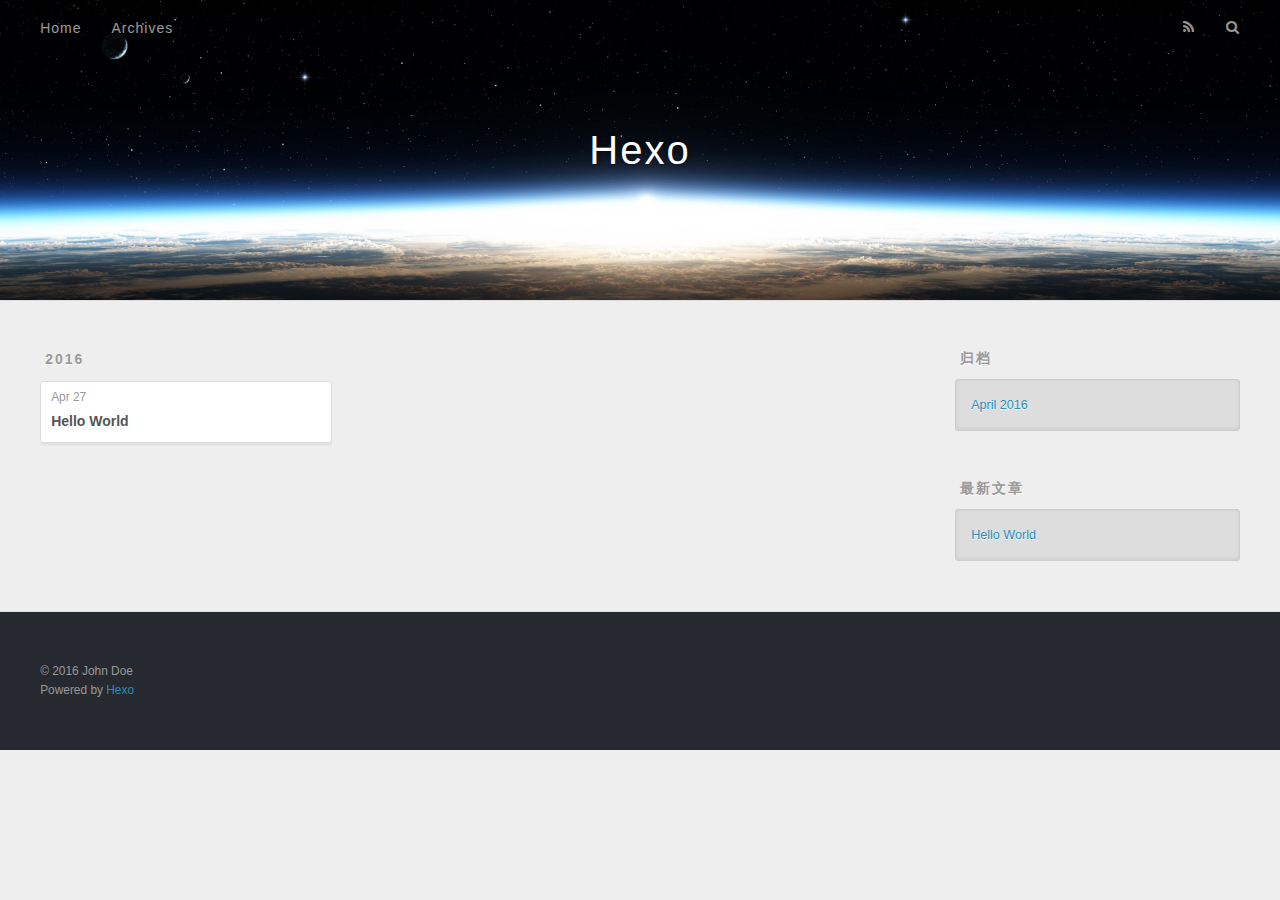
==== archives/index.html @ 99cadc9e "Site updated: 2016-04-28 09:36:12" ====
<!DOCTYPE html>
<html>
<head>
  <meta charset="utf-8">
  
  <title>归档 | Hexo</title>
  <meta name="viewport" content="width=device-width, initial-scale=1, maximum-scale=1">
  <meta name="description">
<meta property="og:type" content="website">
<meta property="og:title" content="Hexo">
<meta property="og:url" content="http://yoursite.com/archives/index.html">
<meta property="og:site_name" content="Hexo">
<meta property="og:description">
<meta name="twitter:card" content="summary">
<meta name="twitter:title" content="Hexo">
<meta name="twitter:description">
  
    <link rel="alternate" href="/atom.xml" title="Hexo" type="application/atom+xml">
  
  
    <link rel="icon" href="/favicon.png">
  
  
    <link href="//fonts.googleapis.com/css?family=Source+Code+Pro" rel="stylesheet" type="text/css">
  
  <link rel="stylesheet" href="/css/style.css">
  

</head>

<body>
  <div id="container">
    <div id="wrap">
      <header id="header">
  <div id="banner"></div>
  <div id="header-outer" class="outer">
    <div id="header-title" class="inner">
      <h1 id="logo-wrap">
        <a href="/" id="logo">Hexo</a>
      </h1>
      
    </div>
    <div id="header-inner" class="inner">
      <nav id="main-nav">
        <a id="main-nav-toggle" class="nav-icon"></a>
        
          <a class="main-nav-link" href="/">Home</a>
        
          <a class="main-nav-link" href="/archives">Archives</a>
        
      </nav>
      <nav id="sub-nav">
        
          <a id="nav-rss-link" class="nav-icon" href="/atom.xml" title="RSS Feed"></a>
        
        <a id="nav-search-btn" class="nav-icon" title="搜索"></a>
      </nav>
      <div id="search-form-wrap">
        <form action="//google.com/search" method="get" accept-charset="UTF-8" class="search-form"><input type="search" name="q" results="0" class="search-form-input" placeholder="Search"><button type="submit" class="search-form-submit">&#xF002;</button><input type="hidden" name="sitesearch" value="http://yoursite.com"></form>
      </div>
    </div>
  </div>
</header>
      <div class="outer">
        <section id="main">
  
  
    
    
      
      
      <section class="archives-wrap">
        <div class="archive-year-wrap">
          <a href="/archives/2016" class="archive-year">2016</a>
        </div>
        <div class="archives">
    
    <article class="archive-article archive-type-post">
  <div class="archive-article-inner">
    <header class="archive-article-header">
      <a href="/2016/04/27/hello-world/" class="archive-article-date">
  <time datetime="2016-04-27T13:47:42.000Z" itemprop="datePublished">Apr 27</time>
</a>
      
  
    <h1 itemprop="name">
      <a class="archive-article-title" href="/2016/04/27/hello-world/">Hello World</a>
    </h1>
  

    </header>
  </div>
</article>
  
  
    </div></section>
  

</section>
        
          <aside id="sidebar">
  
    

  
    

  
    
  
    
  <div class="widget-wrap">
    <h3 class="widget-title">归档</h3>
    <div class="widget">
      <ul class="archive-list"><li class="archive-list-item"><a class="archive-list-link" href="/archives/2016/04/">April 2016</a></li></ul>
    </div>
  </div>


  
    
  <div class="widget-wrap">
    <h3 class="widget-title">最新文章</h3>
    <div class="widget">
      <ul>
        
          <li>
            <a href="/2016/04/27/hello-world/">Hello World</a>
          </li>
        
      </ul>
    </div>
  </div>

  
</aside>
        
      </div>
      <footer id="footer">
  
  <div class="outer">
    <div id="footer-info" class="inner">
      &copy; 2016 John Doe<br>
      Powered by <a href="http://hexo.io/" target="_blank">Hexo</a>
    </div>
  </div>
</footer>
    </div>
    <nav id="mobile-nav">
  
    <a href="/" class="mobile-nav-link">Home</a>
  
    <a href="/archives" class="mobile-nav-link">Archives</a>
  
</nav>
    

<script src="//ajax.googleapis.com/ajax/libs/jquery/2.0.3/jquery.min.js"></script>


  <link rel="stylesheet" href="/fancybox/jquery.fancybox.css">
  <script src="/fancybox/jquery.fancybox.pack.js"></script>


<script src="/js/script.js"></script>

  </div>
</body>
</html>
---- css/style.css ----
body {
  width: 100%;
}
body:before,
body:after {
  content: "";
  display: table;
}
body:after {
  clear: both;
}
html,
body,
div,
span,
applet,
object,
iframe,
h1,
h2,
h3,
h4,
h5,
h6,
p,
blockquote,
pre,
a,
abbr,
acronym,
address,
big,
cite,
code,
del,
dfn,
em,
img,
ins,
kbd,
q,
s,
samp,
small,
strike,
strong,
sub,
sup,
tt,
var,
dl,
dt,
dd,
ol,
ul,
li,
fieldset,
form,
label,
legend,
table,
caption,
tbody,
tfoot,
thead,
tr,
th,
td {
  margin: 0;
  padding: 0;
  border: 0;
  outline: 0;
  font-weight: inherit;
  font-style: inherit;
  font-family: inherit;
  font-size: 100%;
  vertical-align: baseline;
}
body {
  line-height: 1;
  color: #000;
  background: #fff;
}
ol,
ul {
  list-style: none;
}
table {
  border-collapse: separate;
  border-spacing: 0;
  vertical-align: middle;
}
caption,
th,
td {
  text-align: left;
  font-weight: normal;
  vertical-align: middle;
}
a img {
  border: none;
}
input,
button {
  margin: 0;
  padding: 0;
}
input::-moz-focus-inner,
button::-moz-focus-inner {
  border: 0;
  padding: 0;
}
@font-face {
  font-family: FontAwesome;
  font-style: normal;
  font-weight: normal;
  src: url("fonts/fontawesome-webfont.eot?v=#4.0.3");
  src: url("fonts/fontawesome-webfont.eot?#iefix&v=#4.0.3") format("embedded-opentype"), url("fonts/fontawesome-webfont.woff?v=#4.0.3") format("woff"), url("fonts/fontawesome-webfont.ttf?v=#4.0.3") format("truetype"), url("fonts/fontawesome-webfont.svg#fontawesomeregular?v=#4.0.3") format("svg");
}
html,
body,
#container {
  height: 100%;
}
body {
  background: #eee;
  font: 14px "Helvetica Neue", Helvetica, Arial, sans-serif;
  -webkit-text-size-adjust: 100%;
}
.outer {
  max-width: 1220px;
  margin: 0 auto;
  padding: 0 20px;
}
.outer:before,
.outer:after {
  content: "";
  display: table;
}
.outer:after {
  clear: both;
}
.inner {
  display: inline;
  float: left;
  width: 98.33333333333333%;
  margin: 0 0.833333333333333%;
}
.left,
.alignleft {
  float: left;
}
.right,
.alignright {
  float: right;
}
.clear {
  clear: both;
}
#container {
  position: relative;
}
.mobile-nav-on {
  overflow: hidden;
}
#wrap {
  height: 100%;
  width: 100%;
  position: absolute;
  top: 0;
  left: 0;
  -webkit-transition: 0.2s ease-out;
  -moz-transition: 0.2s ease-out;
  -ms-transition: 0.2s ease-out;
  transition: 0.2s ease-out;
  z-index: 1;
  background: #eee;
}
.mobile-nav-on #wrap {
  left: 280px;
}
@media screen and (min-width: 768px) {
  #main {
    display: inline;
    float: left;
    width: 73.33333333333333%;
    margin: 0 0.833333333333333%;
  }
}
.article-date,
.article-category-link,
.archive-year,
.widget-title {
  text-decoration: none;
  text-transform: uppercase;
  letter-spacing: 2px;
  color: #999;
  margin-bottom: 1em;
  margin-left: 5px;
  line-height: 1em;
  text-shadow: 0 1px #fff;
  font-weight: bold;
}
.article-inner,
.archive-article-inner {
  background: #fff;
  -webkit-box-shadow: 1px 2px 3px #ddd;
  box-shadow: 1px 2px 3px #ddd;
  border: 1px solid #ddd;
  -webkit-border-radius: 3px;
  border-radius: 3px;
}
.article-entry h1,
.widget h1 {
  font-size: 2em;
}
.article-entry h2,
.widget h2 {
  font-size: 1.5em;
}
.article-entry h3,
.widget h3 {
  font-size: 1.3em;
}
.article-entry h4,
.widget h4 {
  font-size: 1.2em;
}
.article-entry h5,
.widget h5 {
  font-size: 1em;
}
.article-entry h6,
.widget h6 {
  font-size: 1em;
  color: #999;
}
.article-entry hr,
.widget hr {
  border: 1px dashed #ddd;
}
.article-entry strong,
.widget strong {
  font-weight: bold;
}
.article-entry em,
.widget em,
.article-entry cite,
.widget cite {
  font-style: italic;
}
.article-entry sup,
.widget sup,
.article-entry sub,
.widget sub {
  font-size: 0.75em;
  line-height: 0;
  position: relative;
  vertical-align: baseline;
}
.article-entry sup,
.widget sup {
  top: -0.5em;
}
.article-entry sub,
.widget sub {
  bottom: -0.2em;
}
.article-entry small,
.widget small {
  font-size: 0.85em;
}
.article-entry acronym,
.widget acronym,
.article-entry abbr,
.widget abbr {
  border-bottom: 1px dotted;
}
.article-entry ul,
.widget ul,
.article-entry ol,
.widget ol,
.article-entry dl,
.widget dl {
  margin: 0 20px;
  line-height: 1.6em;
}
.article-entry ul ul,
.widget ul ul,
.article-entry ol ul,
.widget ol ul,
.article-entry ul ol,
.widget ul ol,
.article-entry ol ol,
.widget ol ol {
  margin-top: 0;
  margin-bottom: 0;
}
.article-entry ul,
.widget ul {
  list-style: disc;
}
.article-entry ol,
.widget ol {
  list-style: decimal;
}
.article-entry dt,
.widget dt {
  font-weight: bold;
}
#header {
  height: 300px;
  position: relative;
  border-bottom: 1px solid #ddd;
}
#header:before,
#header:after {
  content: "";
  position: absolute;
  left: 0;
  right: 0;
  height: 40px;
}
#header:before {
  top: 0;
  background: -webkit-linear-gradient(rgba(0,0,0,0.2), transparent);
  background: -moz-linear-gradient(rgba(0,0,0,0.2), transparent);
  background: -ms-linear-gradient(rgba(0,0,0,0.2), transparent);
  background: linear-gradient(rgba(0,0,0,0.2), transparent);
}
#header:after {
  bottom: 0;
  background: -webkit-linear-gradient(transparent, rgba(0,0,0,0.2));
  background: -moz-linear-gradient(transparent, rgba(0,0,0,0.2));
  background: -ms-linear-gradient(transparent, rgba(0,0,0,0.2));
  background: linear-gradient(transparent, rgba(0,0,0,0.2));
}
#header-outer {
  height: 100%;
  position: relative;
}
#header-inner {
  position: relative;
  overflow: hidden;
}
#banner {
  position: absolute;
  top: 0;
  left: 0;
  width: 100%;
  height: 100%;
  background: url("images/banner.jpg") center #000;
  -webkit-background-size: cover;
  -moz-background-size: cover;
  background-size: cover;
  z-index: -1;
}
#header-title {
  text-align: center;
  height: 40px;
  position: absolute;
  top: 50%;
  left: 0;
  margin-top: -20px;
}
#logo,
#subtitle {
  text-decoration: none;
  color: #fff;
  font-weight: 300;
  text-shadow: 0 1px 4px rgba(0,0,0,0.3);
}
#logo {
  font-size: 40px;
  line-height: 40px;
  letter-spacing: 2px;
}
#subtitle {
  font-size: 16px;
  line-height: 16px;
  letter-spacing: 1px;
}
#subtitle-wrap {
  margin-top: 16px;
}
#main-nav {
  float: left;
  margin-left: -15px;
}
.nav-icon,
.main-nav-link {
  float: left;
  color: #fff;
  opacity: 0.6;
  text-decoration: none;
  text-shadow: 0 1px rgba(0,0,0,0.2);
  -webkit-transition: opacity 0.2s;
  -moz-transition: opacity 0.2s;
  -ms-transition: opacity 0.2s;
  transition: opacity 0.2s;
  display: block;
  padding: 20px 15px;
}
.nav-icon:hover,
.main-nav-link:hover {
  opacity: 1;
}
.nav-icon {
  font-family: FontAwesome;
  text-align: center;
  font-size: 14px;
  width: 14px;
  height: 14px;
  padding: 20px 15px;
  position: relative;
  cursor: pointer;
}
.main-nav-link {
  font-weight: 300;
  letter-spacing: 1px;
}
@media screen and (max-width: 479px) {
  .main-nav-link {
    display: none;
  }
}
#main-nav-toggle {
  display: none;
}
#main-nav-toggle:before {
  content: "\f0c9";
}
@media screen and (max-width: 479px) {
  #main-nav-toggle {
    display: block;
  }
}
#sub-nav {
  float: right;
  margin-right: -15px;
}
#nav-rss-link:before {
  content: "\f09e";
}
#nav-search-btn:before {
  content: "\f002";
}
#search-form-wrap {
  position: absolute;
  top: 15px;
  width: 150px;
  height: 30px;
  right: -150px;
  opacity: 0;
  -webkit-transition: 0.2s ease-out;
  -moz-transition: 0.2s ease-out;
  -ms-transition: 0.2s ease-out;
  transition: 0.2s ease-out;
}
#search-form-wrap.on {
  opacity: 1;
  right: 0;
}
@media screen and (max-width: 479px) {
  #search-form-wrap {
    width: 100%;
    right: -100%;
  }
}
.search-form {
  position: absolute;
  top: 0;
  left: 0;
  right: 0;
  background: #fff;
  padding: 5px 15px;
  -webkit-border-radius: 15px;
  border-radius: 15px;
  -webkit-box-shadow: 0 0 10px rgba(0,0,0,0.3);
  box-shadow: 0 0 10px rgba(0,0,0,0.3);
}
.search-form-input {
  border: none;
  background: none;
  color: #555;
  width: 100%;
  font: 13px "Helvetica Neue", Helvetica, Arial, sans-serif;
  outline: none;
}
.search-form-input::-webkit-search-results-decoration,
.search-form-input::-webkit-search-cancel-button {
  -webkit-appearance: none;
}
.search-form-submit {
  position: absolute;
  top: 50%;
  right: 10px;
  margin-top: -7px;
  font: 13px FontAwesome;
  border: none;
  background: none;
  color: #bbb;
  cursor: pointer;
}
.search-form-submit:hover,
.search-form-submit:focus {
  color: #777;
}
.article {
  margin: 50px 0;
}
.article-inner {
  overflow: hidden;
}
.article-meta:before,
.article-meta:after {
  content: "";
  display: table;
}
.article-meta:after {
  clear: both;
}
.article-date {
  float: left;
}
.article-category {
  float: left;
  line-height: 1em;
  color: #ccc;
  text-shadow: 0 1px #fff;
  margin-left: 8px;
}
.article-category:before {
  content: "\2022";
}
.article-category-link {
  margin: 0 12px 1em;
}
.article-header {
  padding: 20px 20px 0;
}
.article-title {
  text-decoration: none;
  font-size: 2em;
  font-weight: bold;
  color: #555;
  line-height: 1.1em;
  -webkit-transition: color 0.2s;
  -moz-transition: color 0.2s;
  -ms-transition: color 0.2s;
  transition: color 0.2s;
}
a.article-title:hover {
  color: #258fb8;
}
.article-entry {
  color: #555;
  padding: 0 20px;
}
.article-entry:before,
.article-entry:after {
  content: "";
  display: table;
}
.article-entry:after {
  clear: both;
}
.article-entry p,
.article-entry table {
  line-height: 1.6em;
  margin: 1.6em 0;
}
.article-entry h1,
.article-entry h2,
.article-entry h3,
.article-entry h4,
.article-entry h5,
.article-entry h6 {
  font-weight: bold;
}
.article-entry h1,
.article-entry h2,
.article-entry h3,
.article-entry h4,
.article-entry h5,
.article-entry h6 {
  line-height: 1.1em;
  margin: 1.1em 0;
}
.article-entry a {
  color: #258fb8;
  text-decoration: none;
}
.article-entry a:hover {
  text-decoration: underline;
}
.article-entry ul,
.article-entry ol,
.article-entry dl {
  margin-top: 1.6em;
  margin-bottom: 1.6em;
}
.article-entry img,
.article-entry video {
  max-width: 100%;
  height: auto;
  display: block;
  margin: auto;
}
.article-entry iframe {
  border: none;
}
.article-entry table {
  width: 100%;
  border-collapse: collapse;
  border-spacing: 0;
}
.article-entry th {
  font-weight: bold;
  border-bottom: 3px solid #ddd;
  padding-bottom: 0.5em;
}
.article-entry td {
  border-bottom: 1px solid #ddd;
  padding: 10px 0;
}
.article-entry blockquote {
  font-family: Georgia, "Times New Roman", serif;
  font-size: 1.4em;
  margin: 1.6em 20px;
  text-align: center;
}
.article-entry blockquote footer {
  font-size: 14px;
  margin: 1.6em 0;
  font-family: "Helvetica Neue", Helvetica, Arial, sans-serif;
}
.article-entry blockquote footer cite:before {
  content: "—";
  padding: 0 0.5em;
}
.article-entry .pullquote {
  text-align: left;
  width: 45%;
  margin: 0;
}
.article-entry .pullquote.left {
  margin-left: 0.5em;
  margin-right: 1em;
}
.article-entry .pullquote.right {
  margin-right: 0.5em;
  margin-left: 1em;
}
.article-entry .caption {
  color: #999;
  display: block;
  font-size: 0.9em;
  margin-top: 0.5em;
  position: relative;
  text-align: center;
}
.article-entry .video-container {
  position: relative;
  padding-top: 56.25%;
  height: 0;
  overflow: hidden;
}
.article-entry .video-container iframe,
.article-entry .video-container object,
.article-entry .video-container embed {
  position: absolute;
  top: 0;
  left: 0;
  width: 100%;
  height: 100%;
  margin-top: 0;
}
.article-more-link a {
  display: inline-block;
  line-height: 1em;
  padding: 6px 15px;
  -webkit-border-radius: 15px;
  border-radius: 15px;
  background: #eee;
  color: #999;
  text-shadow: 0 1px #fff;
  text-decoration: none;
}
.article-more-link a:hover {
  background: #258fb8;
  color: #fff;
  text-decoration: none;
  text-shadow: 0 1px #1e7293;
}
.article-footer {
  font-size: 0.85em;
  line-height: 1.6em;
  border-top: 1px solid #ddd;
  padding-top: 1.6em;
  margin: 0 20px 20px;
}
.article-footer:before,
.article-footer:after {
  content: "";
  display: table;
}
.article-footer:after {
  clear: both;
}
.article-footer a {
  color: #999;
  text-decoration: none;
}
.article-footer a:hover {
  color: #555;
}
.article-tag-list-item {
  float: left;
  margin-right: 10px;
}
.article-tag-list-link:before {
  content: "#";
}
.article-comment-link {
  float: right;
}
.article-comment-link:before {
  content: "\f075";
  font-family: FontAwesome;
  padding-right: 8px;
}
.article-share-link {
  cursor: pointer;
  float: right;
  margin-left: 20px;
}
.article-share-link:before {
  content: "\f064";
  font-family: FontAwesome;
  padding-right: 6px;
}
#article-nav {
  position: relative;
}
#article-nav:before,
#article-nav:after {
  content: "";
  display: table;
}
#article-nav:after {
  clear: both;
}
@media screen and (min-width: 768px) {
  #article-nav {
    margin: 50px 0;
  }
  #article-nav:before {
    width: 8px;
    height: 8px;
    position: absolute;
    top: 50%;
    left: 50%;
    margin-top: -4px;
    margin-left: -4px;
    content: "";
    -webkit-border-radius: 50%;
    border-radius: 50%;
    background: #ddd;
    -webkit-box-shadow: 0 1px 2px #fff;
    box-shadow: 0 1px 2px #fff;
  }
}
.article-nav-link-wrap {
  text-decoration: none;
  text-shadow: 0 1px #fff;
  color: #999;
  -webkit-box-sizing: border-box;
  -moz-box-sizing: border-box;
  box-sizing: border-box;
  margin-top: 50px;
  text-align: center;
  display: block;
}
.article-nav-link-wrap:hover {
  color: #555;
}
@media screen and (min-width: 768px) {
  .article-nav-link-wrap {
    width: 50%;
    margin-top: 0;
  }
}
@media screen and (min-width: 768px) {
  #article-nav-newer {
    float: left;
    text-align: right;
    padding-right: 20px;
  }
}
@media screen and (min-width: 768px) {
  #article-nav-older {
    float: right;
    text-align: left;
    padding-left: 20px;
  }
}
.article-nav-caption {
  text-transform: uppercase;
  letter-spacing: 2px;
  color: #ddd;
  line-height: 1em;
  font-weight: bold;
}
#article-nav-newer .article-nav-caption {
  margin-right: -2px;
}
.article-nav-title {
  font-size: 0.85em;
  line-height: 1.6em;
  margin-top: 0.5em;
}
.article-share-box {
  position: absolute;
  display: none;
  background: #fff;
  -webkit-box-shadow: 1px 2px 10px rgba(0,0,0,0.2);
  box-shadow: 1px 2px 10px rgba(0,0,0,0.2);
  -webkit-border-radius: 3px;
  border-radius: 3px;
  margin-left: -145px;
  overflow: hidden;
  z-index: 1;
}
.article-share-box.on {
  display: block;
}
.article-share-input {
  width: 100%;
  background: none;
  -webkit-box-sizing: border-box;
  -moz-box-sizing: border-box;
  box-sizing: border-box;
  font: 14px "Helvetica Neue", Helvetica, Arial, sans-serif;
  padding: 0 15px;
  color: #555;
  outline: none;
  border: 1px solid #ddd;
  -webkit-border-radius: 3px 3px 0 0;
  border-radius: 3px 3px 0 0;
  height: 36px;
  line-height: 36px;
}
.article-share-links {
  background: #eee;
}
.article-share-links:before,
.article-share-links:after {
  content: "";
  display: table;
}
.article-share-links:after {
  clear: both;
}
.article-share-twitter,
.article-share-facebook,
.article-share-pinterest,
.article-share-google {
  width: 50px;
  height: 36px;
  display: block;
  float: left;
  position: relative;
  color: #999;
  text-shadow: 0 1px #fff;
}
.article-share-twitter:before,
.article-share-facebook:before,
.article-share-pinterest:before,
.article-share-google:before {
  font-size: 20px;
  font-family: FontAwesome;
  width: 20px;
  height: 20px;
  position: absolute;
  top: 50%;
  left: 50%;
  margin-top: -10px;
  margin-left: -10px;
  text-align: center;
}
.article-share-twitter:hover,
.article-share-facebook:hover,
.article-share-pinterest:hover,
.article-share-google:hover {
  color: #fff;
}
.article-share-twitter:before {
  content: "\f099";
}
.article-share-twitter:hover {
  background: #00aced;
  text-shadow: 0 1px #008abe;
}
.article-share-facebook:before {
  content: "\f09a";
}
.article-share-facebook:hover {
  background: #3b5998;
  text-shadow: 0 1px #2f477a;
}
.article-share-pinterest:before {
  content: "\f0d2";
}
.article-share-pinterest:hover {
  background: #cb2027;
  text-shadow: 0 1px #a21a1f;
}
.article-share-google:before {
  content: "\f0d5";
}
.article-share-google:hover {
  background: #dd4b39;
  text-shadow: 0 1px #be3221;
}
.article-gallery {
  background: #000;
  position: relative;
}
.article-gallery-photos {
  position: relative;
  overflow: hidden;
}
.article-gallery-img {
  display: none;
  max-width: 100%;
}
.article-gallery-img:first-child {
  display: block;
}
.article-gallery-img.loaded {
  position: absolute;
  display: block;
}
.article-gallery-img img {
  display: block;
  max-width: 100%;
  margin: 0 auto;
}
#comments {
  background: #fff;
  -webkit-box-shadow: 1px 2px 3px #ddd;
  box-shadow: 1px 2px 3px #ddd;
  padding: 20px;
  border: 1px solid #ddd;
  -webkit-border-radius: 3px;
  border-radius: 3px;
  margin: 50px 0;
}
#comments a {
  color: #258fb8;
}
.archives-wrap {
  margin: 50px 0;
}
.archives:before,
.archives:after {
  content: "";
  display: table;
}
.archives:after {
  clear: both;
}
.archive-year-wrap {
  margin-bottom: 1em;
}
.archives {
  -webkit-column-gap: 10px;
  -moz-column-gap: 10px;
  column-gap: 10px;
}
@media screen and (min-width: 480px) and (max-width: 767px) {
  .archives {
    -webkit-column-count: 2;
    -moz-column-count: 2;
    column-count: 2;
  }
}
@media screen and (min-width: 768px) {
  .archives {
    -webkit-column-count: 3;
    -moz-column-count: 3;
    column-count: 3;
  }
}
.archive-article {
  -webkit-column-break-inside: avoid;
  page-break-inside: avoid;
  overflow: hidden;
  break-inside: avoid-column;
}
.archive-article-inner {
  padding: 10px;
  margin-bottom: 15px;
}
.archive-article-title {
  text-decoration: none;
  font-weight: bold;
  color: #555;
  -webkit-transition: color 0.2s;
  -moz-transition: color 0.2s;
  -ms-transition: color 0.2s;
  transition: color 0.2s;
  line-height: 1.6em;
}
.archive-article-title:hover {
  color: #258fb8;
}
.archive-article-footer {
  margin-top: 1em;
}
.archive-article-date {
  color: #999;
  text-decoration: none;
  font-size: 0.85em;
  line-height: 1em;
  margin-bottom: 0.5em;
  display: block;
}
#page-nav {
  margin: 50px auto;
  background: #fff;
  -webkit-box-shadow: 1px 2px 3px #ddd;
  box-shadow: 1px 2px 3px #ddd;
  border: 1px solid #ddd;
  -webkit-border-radius: 3px;
  border-radius: 3px;
  text-align: center;
  color: #999;
  overflow: hidden;
}
#page-nav:before,
#page-nav:after {
  content: "";
  display: table;
}
#page-nav:after {
  clear: both;
}
#page-nav a,
#page-nav span {
  padding: 10px 20px;
  line-height: 1;
  height: 2ex;
}
#page-nav a {
  color: #999;
  text-decoration: none;
}
#page-nav a:hover {
  background: #999;
  color: #fff;
}
#page-nav .prev {
  float: left;
}
#page-nav .next {
  float: right;
}
#page-nav .page-number {
  display: inline-block;
}
@media screen and (max-width: 479px) {
  #page-nav .page-number {
    display: none;
  }
}
#page-nav .current {
  color: #555;
  font-weight: bold;
}
#page-nav .space {
  color: #ddd;
}
#footer {
  background: #262a30;
  padding: 50px 0;
  border-top: 1px solid #ddd;
  color: #999;
}
#footer a {
  color: #258fb8;
  text-decoration: none;
}
#footer a:hover {
  text-decoration: underline;
}
#footer-info {
  line-height: 1.6em;
  font-size: 0.85em;
}
.article-entry pre,
.article-entry .highlight {
  background: #2d2d2d;
  margin: 0 -20px;
  padding: 15px 20px;
  border-style: solid;
  border-color: #ddd;
  border-width: 1px 0;
  overflow: auto;
  color: #ccc;
  line-height: 22.400000000000002px;
}
.article-entry .highlight .gutter pre,
.article-entry .gist .gist-file .gist-data .line-numbers {
  color: #666;
  font-size: 0.85em;
}
.article-entry pre,
.article-entry code {
  font-family: "Source Code Pro", Consolas, Monaco, Menlo, Consolas, monospace;
}
.article-entry code {
  background: #eee;
  text-shadow: 0 1px #fff;
  padding: 0 0.3em;
}
.article-entry pre code {
  background: none;
  text-shadow: none;
  padding: 0;
}
.article-entry .highlight pre {
  border: none;
  margin: 0;
  padding: 0;
}
.article-entry .highlight table {
  margin: 0;
  width: auto;
}
.article-entry .highlight td {
  border: none;
  padding: 0;
}
.article-entry .highlight figcaption {
  font-size: 0.85em;
  color: #999;
  line-height: 1em;
  margin-bottom: 1em;
}
.article-entry .highlight figcaption:before,
.article-entry .highlight figcaption:after {
  content: "";
  display: table;
}
.article-entry .highlight figcaption:after {
  clear: both;
}
.article-entry .highlight figcaption a {
  float: right;
}
.article-entry .highlight .gutter pre {
  text-align: right;
  padding-right: 20px;
}
.article-entry .highlight .line {
  height: 22.400000000000002px;
}
.article-entry .highlight .line.marked {
  background: #515151;
}
.article-entry .gist {
  margin: 0 -20px;
  border-style: solid;
  border-color: #ddd;
  border-width: 1px 0;
  background: #2d2d2d;
  padding: 15px 20px 15px 0;
}
.article-entry .gist .gist-file {
  border: none;
  font-family: "Source Code Pro", Consolas, Monaco, Menlo, Consolas, monospace;
  margin: 0;
}
.article-entry .gist .gist-file .gist-data {
  background: none;
  border: none;
}
.article-entry .gist .gist-file .gist-data .line-numbers {
  background: none;
  border: none;
  padding: 0 20px 0 0;
}
.article-entry .gist .gist-file .gist-data .line-data {
  padding: 0 !important;
}
.article-entry .gist .gist-file .highlight {
  margin: 0;
  padding: 0;
  border: none;
}
.article-entry .gist .gist-file .gist-meta {
  background: #2d2d2d;
  color: #999;
  font: 0.85em "Helvetica Neue", Helvetica, Arial, sans-serif;
  text-shadow: 0 0;
  padding: 0;
  margin-top: 1em;
  margin-left: 20px;
}
.article-entry .gist .gist-file .gist-meta a {
  color: #258fb8;
  font-weight: normal;
}
.article-entry .gist .gist-file .gist-meta a:hover {
  text-decoration: underline;
}
pre .comment,
pre .title {
  color: #999;
}
pre .variable,
pre .attribute,
pre .tag,
pre .regexp,
pre .ruby .constant,
pre .xml .tag .title,
pre .xml .pi,
pre .xml .doctype,
pre .html .doctype,
pre .css .id,
pre .css .class,
pre .css .pseudo {
  color: #f2777a;
}
pre .number,
pre .preprocessor,
pre .built_in,
pre .literal,
pre .params,
pre .constant {
  color: #f99157;
}
pre .class,
pre .ruby .class .title,
pre .css .rules .attribute {
  color: #9c9;
}
pre .string,
pre .value,
pre .inheritance,
pre .header,
pre .ruby .symbol,
pre .xml .cdata {
  color: #9c9;
}
pre .css .hexcolor {
  color: #6cc;
}
pre .function,
pre .python .decorator,
pre .python .title,
pre .ruby .function .title,
pre .ruby .title .keyword,
pre .perl .sub,
pre .javascript .title,
pre .coffeescript .title {
  color: #69c;
}
pre .keyword,
pre .javascript .function {
  color: #c9c;
}
@media screen and (max-width: 479px) {
  #mobile-nav {
    position: absolute;
    top: 0;
    left: 0;
    width: 280px;
    height: 100%;
    background: #191919;
    border-right: 1px solid #fff;
  }
}
@media screen and (max-width: 479px) {
  .mobile-nav-link {
    display: block;
    color: #999;
    text-decoration: none;
    padding: 15px 20px;
    font-weight: bold;
  }
  .mobile-nav-link:hover {
    color: #fff;
  }
}
@media screen and (min-width: 768px) {
  #sidebar {
    display: inline;
    float: left;
    width: 23.333333333333332%;
    margin: 0 0.833333333333333%;
  }
}
.widget-wrap {
  margin: 50px 0;
}
.widget {
  color: #777;
  text-shadow: 0 1px #fff;
  background: #ddd;
  -webkit-box-shadow: 0 -1px 4px #ccc inset;
  box-shadow: 0 -1px 4px #ccc inset;
  border: 1px solid #ccc;
  padding: 15px;
  -webkit-border-radius: 3px;
  border-radius: 3px;
}
.widget a {
  color: #258fb8;
  text-decoration: none;
}
.widget a:hover {
  text-decoration: underline;
}
.widget ul ul,
.widget ol ul,
.widget dl ul,
.widget ul ol,
.widget ol ol,
.widget dl ol,
.widget ul dl,
.widget ol dl,
.widget dl dl {
  margin-left: 15px;
  list-style: disc;
}
.widget {
  line-height: 1.6em;
  word-wrap: break-word;
  font-size: 0.9em;
}
.widget ul,
.widget ol {
  list-style: none;
  margin: 0;
}
.widget ul ul,
.widget ol ul,
.widget ul ol,
.widget ol ol {
  margin: 0 20px;
}
.widget ul ul,
.widget ol ul {
  list-style: disc;
}
.widget ul ol,
.widget ol ol {
  list-style: decimal;
}
.category-list-count,
.tag-list-count,
.archive-list-count {
  padding-left: 5px;
  color: #999;
  font-size: 0.85em;
}
.category-list-count:before,
.tag-list-count:before,
.archive-list-count:before {
  content: "(";
}
.category-list-count:after,
.tag-list-count:after,
.archive-list-count:after {
  content: ")";
}
.tagcloud a {
  margin-right: 5px;
  display: inline-block;
}
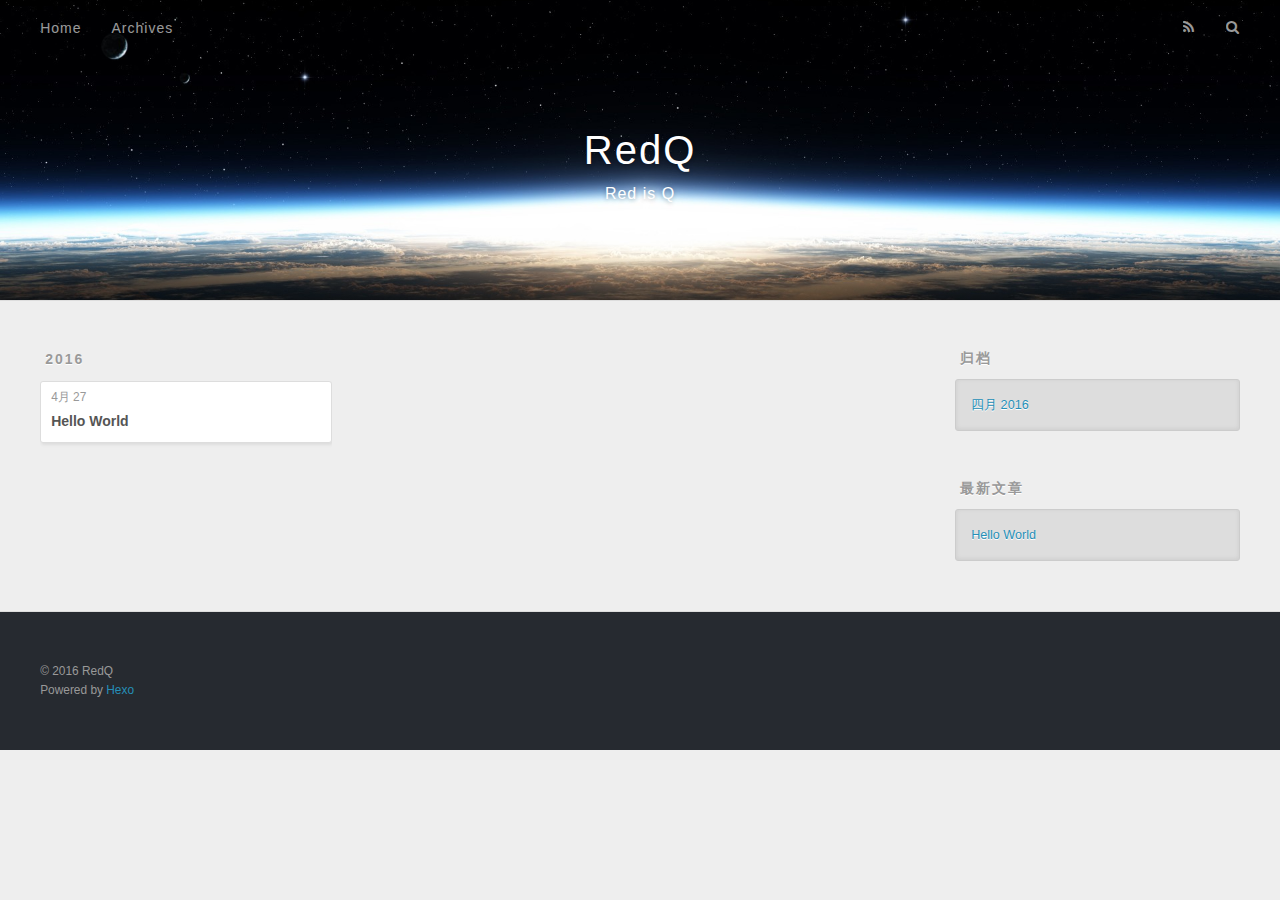
==== commit 5bfa4fd6: "Site updated: 2016-04-28 10:30:15" ====
--- a/archives/index.html
+++ b/archives/index.html
@@ -3,19 +3,19 @@
 <head>
   <meta charset="utf-8">
   
-  <title>归档 | Hexo</title>
+  <title>归档 | RedQ</title>
   <meta name="viewport" content="width=device-width, initial-scale=1, maximum-scale=1">
   <meta name="description">
 <meta property="og:type" content="website">
-<meta property="og:title" content="Hexo">
+<meta property="og:title" content="RedQ">
 <meta property="og:url" content="http://yoursite.com/archives/index.html">
-<meta property="og:site_name" content="Hexo">
+<meta property="og:site_name" content="RedQ">
 <meta property="og:description">
 <meta name="twitter:card" content="summary">
-<meta name="twitter:title" content="Hexo">
+<meta name="twitter:title" content="RedQ">
 <meta name="twitter:description">
   
-    <link rel="alternate" href="/atom.xml" title="Hexo" type="application/atom+xml">
+    <link rel="alternate" href="/atom.xml" title="RedQ" type="application/atom+xml">
   
   
     <link rel="icon" href="/favicon.png">
@@ -36,8 +36,12 @@
   <div id="header-outer" class="outer">
     <div id="header-title" class="inner">
       <h1 id="logo-wrap">
-        <a href="/" id="logo">Hexo</a>
+        <a href="/" id="logo">RedQ</a>
       </h1>
+      
+        <h2 id="subtitle-wrap">
+          <a href="/" id="subtitle">Red is Q</a>
+        </h2>
       
     </div>
     <div id="header-inner" class="inner">
@@ -79,7 +83,7 @@
   <div class="archive-article-inner">
     <header class="archive-article-header">
       <a href="/2016/04/27/hello-world/" class="archive-article-date">
-  <time datetime="2016-04-27T13:47:42.000Z" itemprop="datePublished">Apr 27</time>
+  <time datetime="2016-04-27T13:47:42.000Z" itemprop="datePublished">4月 27</time>
 </a>
       
   
@@ -112,7 +116,7 @@
   <div class="widget-wrap">
     <h3 class="widget-title">归档</h3>
     <div class="widget">
-      <ul class="archive-list"><li class="archive-list-item"><a class="archive-list-link" href="/archives/2016/04/">April 2016</a></li></ul>
+      <ul class="archive-list"><li class="archive-list-item"><a class="archive-list-link" href="/archives/2016/04/">四月 2016</a></li></ul>
     </div>
   </div>
 
@@ -140,7 +144,7 @@
   
   <div class="outer">
     <div id="footer-info" class="inner">
-      &copy; 2016 John Doe<br>
+      &copy; 2016 RedQ<br>
       Powered by <a href="http://hexo.io/" target="_blank">Hexo</a>
     </div>
   </div>
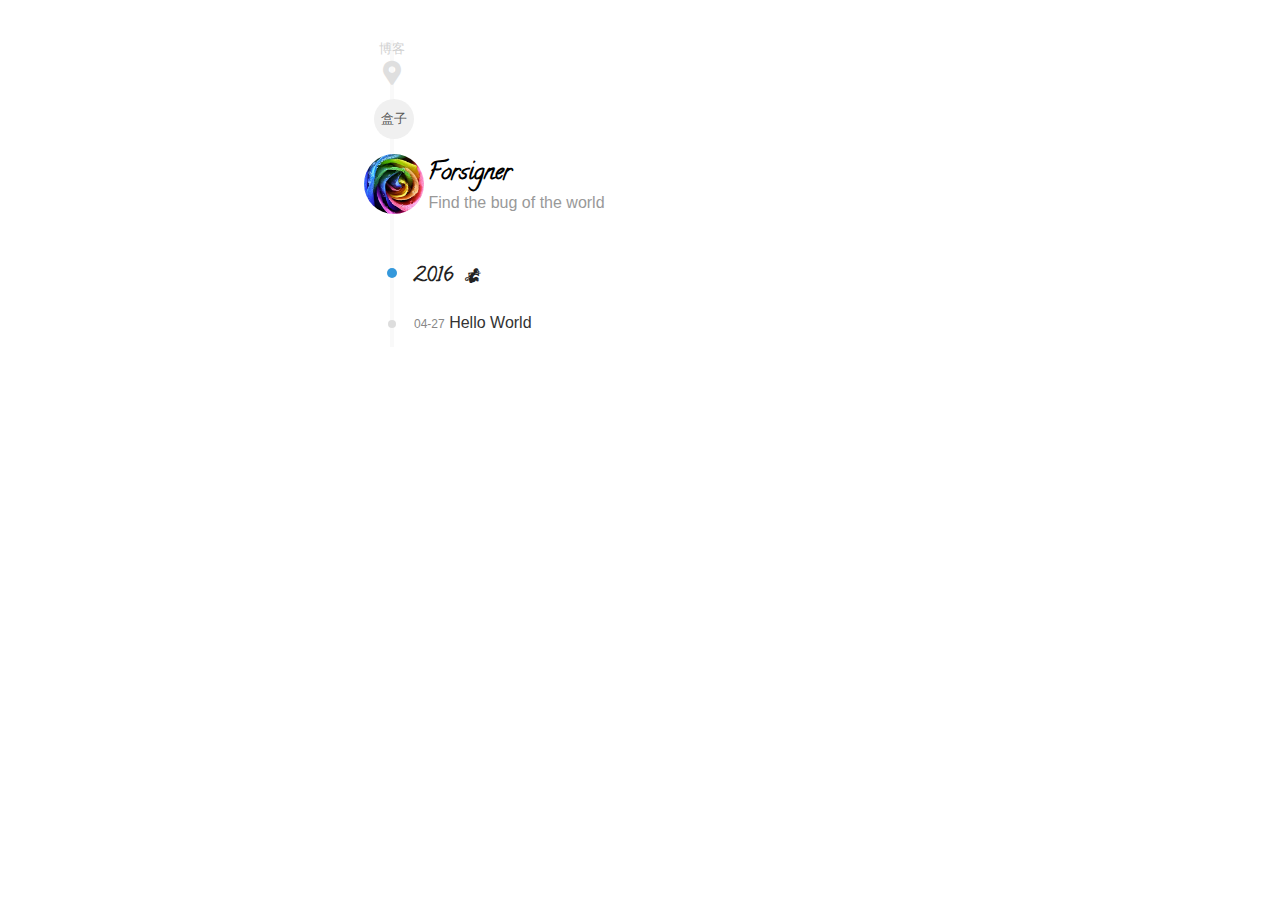
==== commit 5fda647d: "Site updated: 2016-07-13 22:04:57" ====
--- a/archives/index.html
+++ b/archives/index.html
@@ -1,10 +1,20 @@
 <!DOCTYPE html>
-<html>
+
+
+  <html class="light page-archives">
+
+
 <head>
   <meta charset="utf-8">
   
-  <title>归档 | RedQ</title>
+  <title>Archives | RedQ</title>
+
   <meta name="viewport" content="width=device-width, initial-scale=1, maximum-scale=1">
+
+  
+    <meta name="keywords" content="forsigner,前端,设计,Hexo主题,前端开发,用户体验,设计,frontend,design,nodejs,JavaScript" />
+  
+
   <meta name="description">
 <meta property="og:type" content="website">
 <meta property="og:title" content="RedQ">
@@ -14,160 +24,302 @@
 <meta name="twitter:card" content="summary">
 <meta name="twitter:title" content="RedQ">
 <meta name="twitter:description">
-  
-    <link rel="alternate" href="/atom.xml" title="RedQ" type="application/atom+xml">
-  
-  
-    <link rel="icon" href="/favicon.png">
-  
-  
-    <link href="//fonts.googleapis.com/css?family=Source+Code+Pro" rel="stylesheet" type="text/css">
-  
-  <link rel="stylesheet" href="/css/style.css">
-  
+
+  
+
+  
+    <link rel="icon" href="/favicon.ico">
+  
+
+  <link href="/css/styles.css?v=028c63b1" rel="stylesheet">
+
+
+  
+    <link rel="stylesheet" href="/css/personal-style.css">
+  
+
+  
+
+  
+  <script type="text/javascript">
+    var _hmt = _hmt || [];
+    (function() {
+      var hm = document.createElement("script");
+      hm.src = "//hm.baidu.com/hm.js?57e94d016e201fba3603a8a2b0263af0";
+      var s = document.getElementsByTagName("script")[0];
+      s.parentNode.insertBefore(hm, s);
+    })();
+  </script>
+
 
 </head>
 
 <body>
-  <div id="container">
-    <div id="wrap">
-      <header id="header">
-  <div id="banner"></div>
-  <div id="header-outer" class="outer">
-    <div id="header-title" class="inner">
-      <h1 id="logo-wrap">
-        <a href="/" id="logo">RedQ</a>
-      </h1>
-      
-        <h2 id="subtitle-wrap">
-          <a href="/" id="subtitle">Red is Q</a>
-        </h2>
-      
+
+
+  
+    <span id="toolbox-mobile" class="toolbox-mobile">盒子</span>
+  
+
+  <div class="content content-archive">
+  <div class="page-header">
+
+  
+    <div class="breadcrumb">
+      <div class="location">博客</div>
+      <i class="icon-location"></i>
     </div>
-    <div id="header-inner" class="inner">
-      <nav id="main-nav">
-        <a id="main-nav-toggle" class="nav-icon"></a>
-        
-          <a class="main-nav-link" href="/">Home</a>
-        
-          <a class="main-nav-link" href="/archives">Archives</a>
-        
-      </nav>
-      <nav id="sub-nav">
-        
-          <a id="nav-rss-link" class="nav-icon" href="/atom.xml" title="RSS Feed"></a>
-        
-        <a id="nav-search-btn" class="nav-icon" title="搜索"></a>
-      </nav>
-      <div id="search-form-wrap">
-        <form action="//google.com/search" method="get" accept-charset="UTF-8" class="search-form"><input type="search" name="q" results="0" class="search-form-input" placeholder="Search"><button type="submit" class="search-form-submit">&#xF002;</button><input type="hidden" name="sitesearch" value="http://yoursite.com"></form>
+  
+
+  
+  <div class="toolbox">
+    <a class="toolbox-entry" href="/">
+      <span class="toolbox-entry-text">盒子</span>
+      <i class="icon-angle-down"></i>
+      <i class="icon-home"></i>
+    </a>
+    <ul class="list-toolbox">
+      
+        <li class="item-toolbox">
+          <a
+            class="CIRCLE"
+            href="/archives/"
+            target="_self"
+            >
+            博客
+          </a>
+        </li>
+      
+        <li class="item-toolbox">
+          <a
+            class="CIRCLE"
+            href="/category/"
+            target="_self"
+            >
+            分类
+          </a>
+        </li>
+      
+        <li class="item-toolbox">
+          <a
+            class="CIRCLE"
+            href="/tag/"
+            target="_self"
+            >
+            标签
+          </a>
+        </li>
+      
+        <li class="item-toolbox">
+          <a
+            class="CIRCLE"
+            href="/link/"
+            target="_self"
+            >
+            友链
+          </a>
+        </li>
+      
+        <li class="item-toolbox">
+          <a
+            class="CIRCLE"
+            href="/about/"
+            target="_self"
+            >
+            关于
+          </a>
+        </li>
+      
+        <li class="item-toolbox">
+          <a
+            class="CIRCLE"
+            href="/atom.xml"
+            target="_blank"
+            >
+            RSS
+          </a>
+        </li>
+      
+        <li class="item-toolbox">
+          <a
+            class="CIRCLE"
+            href="/search/"
+            target="_self"
+            >
+            搜索
+          </a>
+        </li>
+      
+    </ul>
+  </div>
+
+
+
+  <div class="box-blog-info">
+    <a class="avatar" href="/">
+      <img src="/images/avatar.jpg" alt="" />
+    </a>
+    <div class="info">
+      <h3 class="name" style="font-family: calligraffittiregular">
+        Forsigner
+      </h3>
+      <div class="slogan">
+        Find the bug of the world
       </div>
     </div>
   </div>
-</header>
-      <div class="outer">
-        <section id="main">
-  
-  
+
+</div>
+
+
+  <div class="post-list-box archive-body">
+    <ul class="list-post">  <li class="item-year item item-title item-title-1">
+    <a href="/archives/2016" class="text-year">
+      2016
+      <i class="icon-hou"></i>
+      
+    </a>
+  </li>
+<li class="item-post item">
+  <span class="post-date">04-27</span>
+
+  <a class="post-title" href="/2016/04/27/hello-world/">Hello World</a>
+
+</li>
+</ul>
+  </div>
+
+  <div class="archive-footer">
     
-    
-      
-      
-      <section class="archives-wrap">
-        <div class="archive-year-wrap">
-          <a href="/archives/2016" class="archive-year">2016</a>
-        </div>
-        <div class="archives">
-    
-    <article class="archive-article archive-type-post">
-  <div class="archive-article-inner">
-    <header class="archive-article-header">
-      <a href="/2016/04/27/hello-world/" class="archive-article-date">
-  <time datetime="2016-04-27T13:47:42.000Z" itemprop="datePublished">4月 27</time>
-</a>
-      
-  
-    <h1 itemprop="name">
-      <a class="archive-article-title" href="/2016/04/27/hello-world/">Hello World</a>
-    </h1>
-  
-
-    </header>
-  </div>
-</article>
-  
-  
-    </div></section>
-  
-
-</section>
-        
-          <aside id="sidebar">
-  
-    
-
-  
-    
-
-  
-    
-  
-    
-  <div class="widget-wrap">
-    <h3 class="widget-title">归档</h3>
-    <div class="widget">
-      <ul class="archive-list"><li class="archive-list-item"><a class="archive-list-link" href="/archives/2016/04/">四月 2016</a></li></ul>
+
+  </div>
+</div>
+
+
+
+
+
+
+
+  <div class="modal" id="modal">
+  <span id="cover" class="cover hide"></span>
+  <div id="modal-dialog" class="modal-dialog hide-dialog">
+    <div class="modal-header">
+      <span id="close" class="btn-close">关闭</span>
     </div>
-  </div>
-
-
-  
-    
-  <div class="widget-wrap">
-    <h3 class="widget-title">最新文章</h3>
-    <div class="widget">
-      <ul>
-        
-          <li>
-            <a href="/2016/04/27/hello-world/">Hello World</a>
+    <hr>
+    <div class="modal-body">
+      <ul class="list-toolbox">
+        
+          <li class="item-toolbox">
+            <a
+              class="CIRCLE"
+              href="/archives/"
+              target="_self"
+              >
+              博客
+            </a>
+          </li>
+        
+          <li class="item-toolbox">
+            <a
+              class="CIRCLE"
+              href="/category/"
+              target="_self"
+              >
+              分类
+            </a>
+          </li>
+        
+          <li class="item-toolbox">
+            <a
+              class="CIRCLE"
+              href="/tag/"
+              target="_self"
+              >
+              标签
+            </a>
+          </li>
+        
+          <li class="item-toolbox">
+            <a
+              class="CIRCLE"
+              href="/link/"
+              target="_self"
+              >
+              友链
+            </a>
+          </li>
+        
+          <li class="item-toolbox">
+            <a
+              class="CIRCLE"
+              href="/about/"
+              target="_self"
+              >
+              关于
+            </a>
+          </li>
+        
+          <li class="item-toolbox">
+            <a
+              class="CIRCLE"
+              href="/atom.xml"
+              target="_blank"
+              >
+              RSS
+            </a>
+          </li>
+        
+          <li class="item-toolbox">
+            <a
+              class="CIRCLE"
+              href="/search/"
+              target="_self"
+              >
+              搜索
+            </a>
           </li>
         
       </ul>
+
     </div>
   </div>
-
-  
-</aside>
-        
-      </div>
-      <footer id="footer">
-  
-  <div class="outer">
-    <div id="footer-info" class="inner">
-      &copy; 2016 RedQ<br>
-      Powered by <a href="http://hexo.io/" target="_blank">Hexo</a>
-    </div>
-  </div>
-</footer>
-    </div>
-    <nav id="mobile-nav">
-  
-    <a href="/" class="mobile-nav-link">Home</a>
-  
-    <a href="/archives" class="mobile-nav-link">Archives</a>
-  
-</nav>
-    
-
-<script src="//ajax.googleapis.com/ajax/libs/jquery/2.0.3/jquery.min.js"></script>
-
-
-  <link rel="stylesheet" href="/fancybox/jquery.fancybox.css">
-  <script src="/fancybox/jquery.fancybox.pack.js"></script>
-
-
-<script src="/js/script.js"></script>
-
-  </div>
+</div>
+
+
+
+  
+
+  <script type="text/javascript">
+  function loadScript(url, callback) {
+    var script = document.createElement('script')
+    script.type = 'text/javascript';
+
+    if (script.readyState) { //IE
+      script.onreadystatechange = function() {
+        if (script.readyState == 'loaded' ||
+          script.readyState == 'complete') {
+          script.onreadystatechange = null;
+          callback();
+        }
+      };
+    } else { //Others
+      script.onload = function() {
+        callback();
+      };
+    }
+
+    script.src = url;
+    document.getElementsByTagName('head')[0].appendChild(script);
+  }
+
+  window.onload = function() {
+    loadScript('/js/bundle.js?235683', function() {
+      // load success
+    });
+  }
+</script>
+
 </body>
-</html>+</html>
--- a/css/styles.css
+++ b/css/styles.css
@@ -0,0 +1,3 @@
+@-webkit-keyframes fadeInFromNone{0%{display:none;opacity:0}1%{display:block;opacity:0}100%{display:block;opacity:1}}@keyframes fadeInFromNone{0%{display:none;opacity:0}1%{display:block;opacity:0}100%{display:block;opacity:1}}@-webkit-keyframes scaleIn{0%{-webkit-transform:scale(0);transform:scale(0);opacity:0}100%{-webkit-transform:scale(0);transform:scale(0);opacity:1}}@keyframes scaleIn{0%{-webkit-transform:scale(0);transform:scale(0);opacity:0}100%{-webkit-transform:scale(0);transform:scale(0);opacity:1}}@-webkit-keyframes zoomIn{0%{-webkit-transform:scale3d(0, 0, 0);transform:scale3d(0, 0, 0);opacity:0}50%{opacity:1}}@keyframes zoomIn{0%{-webkit-transform:scale3d(0, 0, 0);transform:scale3d(0, 0, 0);opacity:0}50%{opacity:1}}@-webkit-keyframes fadeIn{from{opacity:0}to{opacity:1}}@keyframes fadeIn{from{opacity:0}to{opacity:1}}@font-face{font-family:'fontello';src:url("/fonts/fontello.eot?58336539");src:url("/fonts/fontello.eot?58336539#iefix") format("embedded-opentype"),url("/fonts/fontello.woff2?58336539") format("woff2"),url("/fonts/fontello.woff?58336539") format("woff"),url("/fonts/fontello.ttf?58336539") format("truetype"),url("/fonts/fontello.svg?58336539#fontello") format("svg");font-weight:normal;font-style:normal}[class^="icon-"]:before,[class*=" icon-"]:before{font-family:"fontello";font-style:normal;font-weight:normal;speak:none;display:inline-block;text-decoration:inherit;width:1em;margin-right:.2em;text-align:center;font-variant:normal;text-transform:none;line-height:1em;margin-left:.2em;-webkit-font-smoothing:antialiased;-moz-osx-font-smoothing:grayscale}.icon-feather:before{content:'\e800'}.icon-cc:before{content:'\e802'}.icon-long:before{content:'\e806'}.icon-angle-left:before{content:'\e807'}.icon-text:before{content:'\e808'}.icon-hu:before{content:'\e809'}.icon-weibo:before{content:'\e80a'}.icon-angle-down:before{content:'\e80b'}.icon-archive:before{content:'\e80c'}.icon-search:before{content:'\e80d'}.icon-rss-2:before{content:'\e80e'}.icon-heart:before{content:'\e80f'}.icon-zhu:before{content:'\e810'}.icon-user-1:before{content:'\e811'}.icon-calendar-1:before{content:'\e812'}.icon-ma:before{content:'\e813'}.icon-box:before{content:'\e814'}.icon-home:before{content:'\e815'}.icon-shu:before{content:'\e816'}.icon-calendar:before{content:'\e817'}.icon-yang:before{content:'\e818'}.icon-user:before{content:'\e819'}.icon-info-circled-1:before{content:'\e81a'}.icon-lsit:before{content:'\e81b'}.icon-rss:before{content:'\e81c'}.icon-info:before{content:'\e81d'}.icon-wechat:before{content:'\e81e'}.icon-comment:before{content:'\e81f'}.icon-she:before{content:'\e820'}.icon-info-with-circle:before{content:'\e821'}.icon-niu:before{content:'\e822'}.icon-mail:before{content:'\e823'}.icon-list:before{content:'\e824'}.icon-gou:before{content:'\e825'}.icon-tu:before{content:'\e826'}.icon-twitter:before{content:'\e827'}.icon-location:before{content:'\e828'}.icon-hou:before{content:'\e829'}.icon-qq:before{content:'\e82a'}.icon-tag:before{content:'\e82b'}.icon-angle-right:before{content:'\e82c'}.icon-github:before{content:'\e82d'}.icon-angle-up:before{content:'\e82e'}.icon-ji:before{content:'\e82f'}@font-face{font-family:'calligraffittiregular';src:url("/fonts/calligraffitti-regular-webfont.eot");src:url("/fonts/calligraffitti-regular-webfont.eot?#iefix") format("embedded-opentype"),url("/fonts/calligraffitti-regular-webfont.woff2") format("woff2"),url("/fonts/calligraffitti-regular-webfont.woff") format("woff"),url("/fonts/calligraffitti-regular-webfont.ttf") format("truetype"),url("/fonts/calligraffitti-regular-webfont.svg#calligraffittiregular") format("svg");font-weight:normal;font-style:normal}@font-face{font-family:"Lobster-Regular";src:url("/fonts/Lobster-Regular.eot");src:url("/fonts/Lobster-Regular.eot?#iefix") format("embedded-opentype"),url("/fonts/Lobster-Regular.woff") format("woff"),url("/fonts/Lobster-Regular.ttf") format("truetype"),url("/fonts/Lobster-Regular.svg#Lobster-Regular") format("svg");font-style:normal;font-weight:normal}@font-face{font-family:"PoiretOne-Regular";src:url("/fonts/PoiretOne-Regular.eot");src:url("/fonts/PoiretOne-Regular.eot?#iefix") format("embedded-opentype"),url("/fonts/PoiretOne-Regular.woff") format("woff"),url("/fonts/PoiretOne-Regular.ttf") format("truetype"),url("/fonts/PoiretOne-Regular.svg#PoiretOne-Regular") format("svg");font-style:normal;font-weight:normal}@font-face{font-family:"JosefinSans-Thin";src:url("/fonts/JosefinSans-Thin.eot");src:url("/fonts/JosefinSans-Thin.eot?#iefix") format("embedded-opentype"),url("/fonts/JosefinSans-Thin.woff") format("woff"),url("/fonts/JosefinSans-Thin.ttf") format("truetype"),url("/fonts/JosefinSans-Thin.svg#JosefinSans-Thin") format("svg");font-style:normal;font-weight:normal}/*! normalize.css v3.0.3 | MIT License | github.com/necolas/normalize.css */html{font-family:sans-serif;-ms-text-size-adjust:100%;-webkit-text-size-adjust:100%}body{margin:0}article,aside,details,figcaption,figure,footer,header,hgroup,main,menu,nav,section,summary{display:block}audio,canvas,progress,video{display:inline-block;vertical-align:baseline}audio:not([controls]){display:none;height:0}[hidden],template{display:none}a{background-color:transparent}a:active,a:hover{outline:0}abbr[title]{border-bottom:1px dotted}b,strong{font-weight:bold}dfn{font-style:italic}h1{font-size:2em;margin:0.67em 0}mark{background:#ff0;color:#000}small{font-size:80%}sub,sup{font-size:75%;line-height:0;position:relative;vertical-align:baseline}sup{top:-0.5em}sub{bottom:-0.25em}img{border:0}svg:not(:root){overflow:hidden}figure{margin:1em 40px}hr{box-sizing:content-box;height:0}pre{overflow:auto}code,kbd,pre,samp{font-family:monospace, monospace;font-size:1em}button,input,optgroup,select,textarea{color:inherit;font:inherit;margin:0}button{overflow:visible}button,select{text-transform:none}button,html input[type="button"],input[type="reset"],input[type="submit"]{-webkit-appearance:button;cursor:pointer}button[disabled],html input[disabled]{cursor:default}button::-moz-focus-inner,input::-moz-focus-inner{border:0;padding:0}input{line-height:normal}input[type="checkbox"],input[type="radio"]{box-sizing:border-box;padding:0}input[type="number"]::-webkit-inner-spin-button,input[type="number"]::-webkit-outer-spin-button{height:auto}input[type="search"]{-webkit-appearance:textfield;box-sizing:content-box}input[type="search"]::-webkit-search-cancel-button,input[type="search"]::-webkit-search-decoration{-webkit-appearance:none}fieldset{border:1px solid #c0c0c0;margin:0 2px;padding:0.35em 0.625em 0.75em}legend{border:0;padding:0}textarea{overflow:auto}optgroup{font-weight:bold}table{border-collapse:collapse;border-spacing:0}td,th{padding:0}body,.smooth-container{scroll-behavior:smooth}html,body{font-family:PingFangSC-Regular,'Roboto', Verdana, "Open Sans", "Helvetica Neue", "Helvetica", "Hiragino Sans GB", "Microsoft YaHei", "Source Han Sans CN", "WenQuanYi Micro Hei", Arial, sans-serif;-webkit-font-smoothing:antialiased;-webkit-tap-highlight-color:transparent;overflow-x:hidden;overflow-y:auto;width:100%;min-height:100%}body{background:#fff}code,pre,samp{font-family:PingFangSC-Regular, 'Roboto', Verdana, "Open Sans", "Helvetica Neue", "Helvetica", "Hiragino Sans GB", "Microsoft YaHei", "Source Han Sans CN", "WenQuanYi Micro Hei", Arial, sans-serif}*{box-sizing:border-box}a{text-decoration:none}a:hover{text-decoration:none}ul{line-height:1.8em;padding:0;list-style:none}ul li{list-style:none}.text-center{text-align:center}@media screen and (max-width: 767px){html,body{overflow-x:hidden}}code{padding:3px 6px;vertical-align:middle;border-radius:4px;background-color:#f7f7f7;color:#e96900}figure.highlight{display:block;overflow-x:auto;margin:0 0 15px;padding:16px;color:#555;font-size:14px;border-radius:6px;background-color:#f7f7f7;overflow-y:hidden}.highlight pre{line-height:1.5em;overflow-y:hidden;white-space:pre-wrap;word-wrap:break-word}.highlight .gutter pre{padding-right:30px;text-align:right;border:0;background-color:transparent}.highlight .code{width:100%}.highlight figcaption{font-size:.8em;color:#999}.highlight figcaption a{float:right}.highlight table{width:100%;margin:0;border:0}.highlight table td,.highlight table th{border:0;color:#555;font-size:14px;padding:0}.highlight pre{margin:0;background-color:transparent}.highlight .comment,.highlight .meta{color:#b3b3b3}.highlight .string,.highlight .value,.highlight .variable,.highlight .template-variable,.highlight .strong,.highlight .emphasis,.highlight .quote,.highlight .inheritance,.highlight.ruby .symbol,.highlight.xml .cdata{color:#1abc9c}.highlight .keyword,.highlight .selector-tag,.highlight .type,.highlight.javascript .function{color:#e96900}.highlight .preprocessor,.highlight .built_in,.highlight .params,.highlight .constant,.highlight .symbol,.highlight .bullet,.highlight .attribute,.highlight.css .hexcolor{color:#1abc9c}.highlight .number,.highlight .literal{color:#ae81ff}.highlight .section,.highlight .header,.highlight .name,.highlight .function,.highlight.python .decorator,.highlight.python .title,.highlight.ruby .function .title,.highlight.ruby .title .keyword,.highlight.perl .sub,.highlight.javascript .title,.highlight.coffeescript .title{color:#525252}.highlight .tag,.highlight .regexp{color:#2973b7}.highlight .title,.highlight .attr,.highlight .selector-id,.highlight .selector-class,.highlight .selector-attr,.highlight .selector-pseudo,.highlight.ruby .constant,.highlight.xml .tag .title,.highlight.xml .pi,.highlight.xml .doctype,.highlight.html .doctype,.highlight.css .id,.highlight.css .pseudo,.highlight .class,.highlight.ruby .class .title{color:#2973b7}.highlight.css .code .attribute{color:#e96900}.highlight.css .class{color:#525252}.tag .attribute{color:#e96900}.highlight .addition{color:#55a532;background-color:#eaffea}.highlight .deletion{color:#bd2c00;background-color:#ffecec}.highlight .link{text-decoration:underline}.function .keyword{color:#0092db}.function .params{color:#525252}.function .title{color:#525252}.hide{display:none}.show{display:block}.content{width:500px;margin:40px auto 80px;border-left:4px solid #f9f9f9}.content.content-archive .toolbox,.content.content-about .toolbox,.content.content-search .toolbox,.content.content-project .toolbox,.content.content-link .toolbox,.content.content-category .toolbox,.content.content-tag .toolbox{margin-bottom:15px;margin-left:-20px}.duoshuo-comment,.disqus-comments{margin-top:40px}@media screen and (max-width: 767px){.content.content-post,.content.content-about,.content.content-search,.content.content-project,.content.content-link,.content.content-category,.content.content-tag,.content.content-archive{overflow-x:hidden;width:100%;margin-top:30px;padding-right:10px;padding-left:12px}.content.content-post{padding:0}.content.content-category .list-post,.content.content-tag .list-post{border-left:none}.content.content-category .list-post .item-title:before,.content.content-category .list-post .item-post:before,.content.content-tag .list-post .item-title:before,.content.content-tag .list-post .item-post:before{display:none}.content.content-category .list-post .item-title,.content.content-category .list-post .item-post,.content.content-tag .list-post .item-title,.content.content-tag .list-post .item-post{padding-left:0}}@media only screen and (min-device-width: 768px) and (max-device-width: 1024px){.content.content-tag,.content.content-post,.content.content-category{width:95%}}.article-content h1,.article-content h2,.article-content h3,.article-content h4,.article-content h5,.article-content h6{font-weight:normal;margin:28px 0 15px;color:#000}.article-content h1{font-size:24px}.article-content h2{font-size:20px}.article-content h3{font-size:16px}.article-content h4{font-size:14px}.article-content a{color:#1abc9c}.article-content a:hover{color:#148f77}.article-content strong{color:#000}.article-content a strong{color:#1abc9c}.article-content p{font-size:15px;line-height:2em;margin-bottom:20px;color:#555}.article-content ol,.article-content ul{font-size:15px;color:#555}.article-content img{max-width:100%;height:auto}.article-content ul li{position:relative;padding-left:14px}.article-content ul li:before{position:absolute;top:12px;left:-2px;width:4px;height:4px;margin-left:2px;content:' ';border-radius:50%;background:#bbb}.article-content p+ul{margin-top:-10px}.article-content ul+p{margin-top:25px}.article-content ol{padding-left:20px}.article-content blockquote{margin:0;padding:2px 30px;color:#555;border-left:6px solid #eee;background:#fafafa}html.bg{background-color:transparent;background-size:cover;background-position:center center;background-repeat:no-repeat}.content-home{position:absolute;top:50%;width:100%;height:100%;height:300px;margin-top:-150px;margin-bottom:100px}.content-home .avatar img{display:inline-block;width:100px;height:100px;border-radius:50%;-o-object-fit:cover;object-fit:cover;overflow:hidden}.content-home .name{font-size:26px;font-weight:bold;font-style:normal;line-height:50px;height:50px;margin:0 auto;letter-spacing:-.03em}.content-home .slogan{font-size:16px;font-weight:200;margin-bottom:26px;color:#666}.content-home .nav{color:#bbb}.content-home .nav .item{display:inline-block}.content-home .nav .item a{font-size:14px;display:inline-block;text-align:center;text-decoration:none;color:#000;-webkit-transition-duration:0.5s;transition-duration:0.5s;transition-propety:background-color}.content-home .nav .item a:hover{color:#1abc9c}.content-home .nav .item:last-child span{display:none}@media (max-width: 640px){.content-home .title{font-size:3rem;font-weight:100;letter-spacing:-.05em}}hr{max-width:400px;height:1px;margin-top:-1px;border:none;background-image:-webkit-linear-gradient(bottom, transparent, #d5d5d5, transparent);background-image:linear-gradient(0deg, transparent, #d5d5d5, transparent);background-image:-webkit-linear-gradient(0deg, transparent, #d5d5d5, transparent)}html.dark hr{display:block}html.dark .content-home .name{color:#fff}html.dark .content-home .slogan{color:#fff}html.dark .content-home .nav{color:#fff}html.dark .content-home .nav .item a{color:#fff}html.dark .content-home .nav .item a:hover{color:#1abc9c}.content.content-category{margin-bottom:100px}.content.content-about .about-list{margin-left:-2px}.content.content-about .about-list .about-item{position:relative;padding:10px 0}.content.content-about .about-list .about-item .text{padding-left:20px}.content.content-about a.text-value-url{color:#1abc9c}.content.content-about a.text-value-url:hover{color:#148f77}.content.content-about .dot{position:absolute;top:50%;width:10px;height:10px;margin-top:-5px;margin-left:-5px;content:' ';border-radius:50%}.content.content-about .dot.icon{font-size:12px;line-height:20px;width:20px;height:20px;margin-top:-10px;margin-left:-10px;padding-left:2px;color:rgba(255,255,255,0.6)}.content.content-about .dot.dot-0{background:#1abc9c}.content.content-about .dot.dot-1{background:#3498db}.content.content-about .dot.dot-2{background:#9b59b6}.content.content-about .dot.dot-3{background:#e67e22}.content.content-about .dot.dot-4{background:#e74c3c}@media screen and (min-width: 768px){.content.content-about{width:600px}}@media screen and (max-width: 767px){.content.content-about .about-list{margin-left:0;border-left:4px solid #f9f9f9}.content.content-about .about-list .dot.icon{margin-left:-12px}}.content.content-search .wrap-search-box{position:relative;padding-left:20px;margin-bottom:40px}.content.content-search .wrap-search-box:before{position:absolute;top:50%;left:-2px;width:8px;height:8px;margin-top:-4px;margin-left:-4px;content:' ';border-radius:50%;background:#ddd}.content.content-search .wrap-search-box .search-box{position:relative;background:#f0f0f0;height:36px;border-radius:36px;width:400px;overflow:hidden}.content.content-search .wrap-search-box .search-box .input-search{position:relative;border:none;width:100%;height:100%;padding-left:32px;background:transparent}.content.content-search .wrap-search-box .search-box .input-search:focus{outline:none}.content.content-search .wrap-search-box .search-box .icon-search{position:absolute;top:0;left:2px;width:30px;height:36px;line-height:36px;text-align:center;border-radius:36px;color:#bbb}.content.content-search .list-search .tip{padding-left:20px;color:#999}.content.content-search .list-search .item .color-hightlight{color:red}.content.content-search .list-search .item .title{font-size:18px;font-weight:bold;-webkit-transition-duration:0.5s;transition-duration:0.5s;color:#333;vertical-align:middle;max-width:430px;transition-propety:background-color;margin:30px 0px 0px}.content.content-search .list-search .item .title:hover{color:#1abc9c}.content.content-search .list-search .item a{position:relative;display:block;padding-left:20px}.content.content-search .list-search .item a:before{position:absolute;top:50%;left:-2px;width:8px;height:8px;margin-top:-4px;margin-left:-4px;content:' ';border-radius:50%;background:#ddd}.content.content-search .list-search .item .post-content{padding-left:20px;color:#555}.content.content-search .list-search .item .post-content>*{font-size:14px !important}@media screen and (min-width: 768px){.content.content-search{width:600px}}@media screen and (max-width: 767px){.content.content-search .wrap-search-box{padding-left:0;margin-bottom:40px}.content.content-search .wrap-search-box:before{display:none}.content.content-search .wrap-search-box .search-box{width:100%}.content.content-search .list-search .tip{padding-left:0}.content.content-search .list-search .item .title{font-size:18px}.content.content-search .list-search .item a{padding-left:0}.content.content-search .list-search .item a:before{display:none}.content.content-search .list-search .item .post-content{padding-left:0}}.post-header{margin:0 auto;padding-top:20px}.post-header.LEFT{width:720px;border-left:4px solid #f0f0f0}.post-header.CENTER{width:4px;background:#f0f0f0}.post-header .toolbox{margin-top:-40px;margin-left:-18px;background:#fff;-webkit-transition-duration:0.5s;transition-duration:0.5s;transition-propety:transform}.post-header .toolbox:hover{-webkit-transform:translate(0, 30px);transform:translate(0, 30px)}.post-header .toolbox .toolbox-entry .icon-angle-down{margin-top:16px;display:inline-block;line-height:0;font-size:22px;border-radius:50%}.post-header .toolbox .toolbox-entry .toolbox-entry-text{display:none}.content.content-post{border-left:none;margin:50px auto}.content.content-post.CENTER .article-header{text-align:center}.content.content-post .article-header{margin-bottom:40px}.content.content-post .article-header .post-title{font-size:32px;font-weight:normal;margin:0 0 12px;color:#000}.content.content-post .article-header .article-meta{font-size:12px;margin-top:8px;margin-bottom:30px;color:#999}.content.content-post .article-header .article-meta a{color:#999}.content.content-post .article-header .article-meta>span>*{vertical-align:middle}.content.content-post .article-header .article-meta i{display:inline-block;margin:0 -4px 0 4px}@media screen and (min-width: 768px){.content.content-post{width:760px;margin-top:60px}}@media screen and (max-width: 767px){.post-header{display:none}.content.content-post .article-content,.content.content-post .post-title{padding-right:10px;padding-left:10px}.content.content-post .article-header .post-title{font-size:24px}.content.content-archive .archive-body{border-left:none}.content.content-archive .archive-body .item-title:before,.content.content-archive .archive-body .item-post:before{display:none}.content.content-archive .archive-body .item-year,.content.content-archive .archive-body .item-post{padding-left:0}}@media only screen and (min-device-width: 768px) and (max-device-width: 1024px){.content.content-post{width:95%}}.content.content-link .link-list .link-item{position:relative;margin-left:-23px;padding:8px 0}.content.content-link .link-list .link-item a{display:block;color:#444}.content.content-link .link-list .link-item a .avatar,.content.content-link .link-list .link-item a .wrap-info{display:inline-block;vertical-align:middle}.content.content-link .link-list .link-item a .avatar{width:44px;height:44px;border-radius:50%}.content.content-link .link-list .link-item a .avatar:hover{opacity:.8}.content.content-link .link-list .link-item a .wrap-info{line-height:1.3em}.content.content-link .link-list .link-item a .wrap-info .name{font-weight:bold}.content.content-link .link-list .link-item a .wrap-info .name:hover{color:#1abc9c}.content.content-link .link-list .link-item a .wrap-info .info{font-size:13px;color:#999;min-width:240px}.content.content-link .tip{margin:20px 0 0 -15px;color:#ddd}.content.content-link .tip i,.content.content-link .tip span{vertical-align:middle}.content.content-link .tip .icon-mail{width:24px;height:24px;text-align:center;line-height:24px;border-radius:50%;color:#fff;background:#f0f0f0;font-size:12px;display:inline-block;padding-left:1px}@media screen and (min-width: 768px){.content.content-link{width:600px}.content.content-link hr{display:none;height:0}}@media screen and (max-width: 767px){.content.content-link{width:100%}.content.content-link .link-list .link-item{position:relative;margin-left:0;padding:8px 0 8px 10px}}.content.content-project .project-list{margin-left:-2px}.content.content-project .project-list .project-item{position:relative;padding:10px 0}.content.content-project .project-list .project-item .text{padding-left:20px}.content.content-project a.project-url{color:#1abc9c}.content.content-project a.project-url:hover{color:#148f77}.content.content-project .intro{color:#666}.content.content-project .dot{position:absolute;top:50%;width:10px;height:10px;margin-top:-5px;margin-left:-5px;content:' ';border-radius:50%}.content.content-project .dot.icon{font-size:12px;line-height:20px;width:20px;height:20px;margin-top:-10px;margin-left:-10px;padding-left:2px;color:rgba(255,255,255,0.6)}.content.content-project .dot.dot-0{background:#1abc9c}.content.content-project .dot.dot-1{background:#3498db}.content.content-project .dot.dot-2{background:#9b59b6}.content.content-project .dot.dot-3{background:#e67e22}.content.content-project .dot.dot-4{background:#e74c3c}@media screen and (min-width: 768px){.content.content-project{width:600px}}@media screen and (max-width: 767px){.content.content-project .project-list{margin-left:0}}table{width:100%;max-width:100%;border:1px solid #dfdfdf;margin-bottom:30px}table>thead>tr>th,table>thead>tr>td{border-bottom-width:2px}table td,table th{line-height:1.5;padding:8px;text-align:left;vertical-align:top;color:#555;border:1px solid #dfdfdf;font-size:15px}.page-header{position:relative;margin-bottom:30px;background:#fff}.page-header .breadcrumb{width:100px;font-size:16px;margin-bottom:10px;margin-left:-52px;color:#d0d0d0;text-align:center}.page-header .breadcrumb .location{margin-left:0;font-size:13px}.page-header .breadcrumb i{font-size:26px;color:#dfdfdf}.page-header .box-blog-info{display:block}.page-header .box-blog-info .avatar,.page-header .box-blog-info .info{display:inline-block;vertical-align:middle}.page-header .box-blog-info img{width:60px;height:60px;vertical-align:middle;border-radius:50%;-o-object-fit:cover;object-fit:cover;overflow:hidden}.page-header .box-blog-info .info .name{font-size:24px;font-weight:bold;margin:0;color:#000}.page-header .box-blog-info .info .slogan{display:inline-block;color:#999}@media screen and (min-width: 768px){.page-header{margin-bottom:30px}.page-header .home-entry{display:inline-block}.page-header .box-blog-info{display:block;margin-left:-30px}}@media screen and (max-width: 767px){.page-header{margin-bottom:30px;text-align:center}.page-header .breadcrumb{display:none}.page-header .home-entry{display:none}.page-header .box-blog-info .avatar{display:block}.page-header .box-blog-info .avatar img{width:60px;height:60px;vertical-align:middle;border-radius:50%}.page-header .box-blog-info .info{display:inline-block}.page-header .box-blog-info .info .name{display:inline-block;margin-top:10px;margin-bottom:8px}.page-header .box-blog-info .info .slogan{display:block}}.pagination .page-nav .page-number{font-family:'calligraffittiregular';font-size:15px;font-weight:bolder;line-height:33px;display:inline-block;width:28px;height:28px;margin:auto 6px;text-align:center;color:#444;border-radius:50%}.pagination .page-nav .page-number:hover,.pagination .page-nav .page-number.current{color:#444;background:#f0f0f0}.pagination .page-nav .space{letter-spacing:2px}.pagination .page-nav .extend{font-size:20px;line-height:25px;display:inline-block;width:28px;height:28px;text-align:center;color:#444;border-radius:50%;-webkit-transition-duration:.5s;transition-duration:.5s;transition-propety:background-color}.pagination .page-nav .extend:hover{color:#444;background:#f0f0f0}.list-post{line-height:2.8em}.item-title{position:relative;margin-top:40px;padding-left:20px}.item-title:before{position:absolute;top:50%;left:-2px;width:10px;height:10px;margin-top:-9px;margin-left:-5px;content:' ';border-radius:50%}.item-title.item-title-0:before{background:#1abc9c}.item-title.item-title-1:before{background:#3498db}.item-title.item-title-2:before{background:#9b59b6}.item-title.item-title-3:before{background:#e67e22}.item-title.item-title-4:before{background:#e74c3c}.item-post{position:relative;padding-left:20px}.item-post:before{position:absolute;top:50%;left:-2px;width:8px;height:8px;margin-top:-4px;margin-left:-4px;content:' ';border-radius:50%;background:#ddd}.item-post .post-date{font-size:12px;display:inline-block;color:#888}.item-post .post-title{font-size:16px;font-weight:normal;position:relative;display:inline-block;-webkit-transition-duration:.5s;transition-duration:.5s;color:#333;vertical-align:middle;text-overflow:ellipsis;max-width:430px;white-space:nowrap;overflow:hidden;transition-propety:background-color}.item-post .post-title:hover{color:#1abc9c}.item-year{position:relative;margin-top:40px;padding-left:20px}.item-year a.text-year{font-family:'calligraffittiregular';font-size:20px;font-weight:bold;font-weight:bold;color:#222}.item-category-name{position:relative;margin-top:40px;padding-left:20px}.item-category-name .category-count{font-family:'calligraffittiregular';font-size:16px;font-weight:bold}.toolbox{position:relative;width:60px;height:40px;border-radius:20px;background:transparent}.toolbox:hover{width:200px}.toolbox:hover .toolbox-entry .icon-angle-down{display:none}.toolbox:hover .toolbox-entry .toolbox-entry-text{display:inline-block}.toolbox:hover .list-toolbox{display:block}.toolbox:hover .list-toolbox li a{-webkit-animation-duration:.8s;animation-duration:.8s;-webkit-animation-fill-mode:both;animation-fill-mode:both}.toolbox:hover .list-toolbox li:nth-child(1) a{-webkit-animation-name:fadeIn;animation-name:fadeIn}.toolbox:hover .list-toolbox li:nth-child(2) a{-webkit-animation-name:fadeIn;animation-name:fadeIn;-webkit-animation-delay:.1s;animation-delay:.1s}.toolbox:hover .list-toolbox li:nth-child(3) a{-webkit-animation-name:fadeIn;animation-name:fadeIn;-webkit-animation-delay:.2s;animation-delay:.2s}.toolbox:hover .list-toolbox li:nth-child(4) a{-webkit-animation-name:fadeIn;animation-name:fadeIn;-webkit-animation-delay:.3s;animation-delay:.3s}.toolbox:hover .list-toolbox li:nth-child(5) a{-webkit-animation-name:fadeIn;animation-name:fadeIn;-webkit-animation-delay:.4s;animation-delay:.4s}.toolbox:hover .list-toolbox li:nth-child(6) a{-webkit-animation-name:fadeIn;animation-name:fadeIn;-webkit-animation-delay:.5s;animation-delay:.5s}.toolbox:hover .list-toolbox li:nth-child(7) a{-webkit-animation-name:fadeIn;animation-name:fadeIn;-webkit-animation-delay:.6s;animation-delay:.6s}.toolbox:hover .list-toolbox li:nth-child(8) a{-webkit-animation-name:fadeIn;animation-name:fadeIn;-webkit-animation-delay:.7s;animation-delay:.7s}.toolbox .toolbox-entry{position:relative;font-size:13px;line-height:40px;display:block;width:40px;height:40px;margin-bottom:20px;-webkit-transition-duration:.5s;transition-duration:.5s;text-align:center;color:#555;border-radius:50%;background:#f0f0f0;transition-propety:background-color}.toolbox .toolbox-entry .icon-angle-down{display:none}.toolbox .toolbox-entry .toolbox-entry-text{display:inline-block}.toolbox .toolbox-entry .icon-home{display:none;font-size:22px;color:#999}.toolbox .toolbox-entry:hover{cursor:pointer;background:#dfdfdf}.toolbox .toolbox-entry:hover .icon-angle-down,.toolbox .toolbox-entry:hover .toolbox-entry-text{display:none}.toolbox .toolbox-entry:hover .icon-home{display:inline-block}.toolbox .list-toolbox{position:absolute;top:-17px;left:46px;display:none;width:500px}.toolbox .list-toolbox .item-toolbox{display:inline-block}.toolbox .list-toolbox .item-toolbox a{font-size:13px;line-height:40px;display:inline-block;height:40px;margin-bottom:20px;-webkit-transition-duration:.5s;transition-duration:.5s;text-align:center;color:#555;border-radius:20px;background:#f0f0f0;transition-propety:background-color}.toolbox .list-toolbox .item-toolbox a.CIRCLE{width:40px}.toolbox .list-toolbox .item-toolbox a.ROUND_RECT{padding:0 20px}.toolbox .list-toolbox .item-toolbox a:hover{background:#dfdfdf}@media screen and (max-width: 767px){.toolbox{display:none}}.toolbox-mobile{font-size:13px;line-height:40px;display:block;width:40px;height:40px;-webkit-transition-duration:.5s;transition-duration:.5s;text-align:center;color:#555;border-radius:50%;background:#f0f0f0;position:fixed;left:12px;bottom:12px;z-index:10}@media screen and (min-width: 768px){.toolbox-mobile{display:none}}.tag-box{position:relative;margin-bottom:-20px;margin-left:-20px}.tag-box .tag-title{font-size:13px;line-height:40px;position:absolute;top:50%;width:40px;height:40px;margin-top:-20px;text-align:center;color:#555;border-radius:50%;background:#f0f0f0}.tag-box .tag-list{margin-left:50px}.tag-box .tag-list .tag-item{font-size:12px;line-height:30px;display:inline-block;height:30px;margin:5px 3px;padding:0 12px;color:#999;border-radius:15px;background:#f6f6f6}.tag-box .tag-list .tag-item:hover{color:#333;background:#f0f0f0}.tag-box .tag-list .tag-item .tag-size{font-family:'calligraffittiregular';font-weight:bold}@media screen and (max-width: 767px){.tag-box{margin-left:0}}.category-box{position:relative;margin-bottom:-20px;margin-left:-20px}.category-box .category-title{font-size:13px;line-height:40px;position:absolute;top:50%;width:40px;height:40px;margin-top:-20px;text-align:center;color:#555;border-radius:50%;background:#f0f0f0}.category-box .category-list{margin-left:50px}.category-box .category-list .category-item{font-size:12px;line-height:30px;display:inline-block;height:30px;margin:5px 3px;padding:0 12px;color:#999;border-radius:15px;background:#f6f6f6}.category-box .category-list .category-item:hover{color:#333;background:#f0f0f0}.category-box .category-list .category-item .category-size{font-family:'calligraffittiregular';font-weight:bold}@media screen and (max-width: 767px){.category-box{margin-left:0}}.toc-article{position:absolute;left:50%;margin-left:400px;top:200px;font-size:13px}.toc-article.fixed{position:fixed;top:20px}.toc-article ol{line-height:1.8em;padding-left:10px;list-style:none}.toc-article>li{margin:4px 0}.toc-article .toc-title{font-size:16px}.toc-article .toc{padding-left:0}.toc-article a.toc-link.active{color:#111;font-weight:bold}.toc-article a{color:#888}.toc-article a:hover{color:#6f6f6f}@media screen and (max-width: 1023px){.toc-article{display:none}}@media only screen and (min-device-width: 768px) and (max-device-width: 1024px){.toc-article{display:none}}a.back-top{position:fixed;bottom:40px;right:30px;background:#f0f0f0;height:40px;width:40px;border-radius:50%;line-height:34px;text-align:center;-webkit-transition-duration:.5s;transition-duration:.5s;transition-propety:background-color;display:none}a.back-top.show{display:block}a.back-top i{color:#999;font-size:26px}a.back-top:hover{cursor:pointer;background:#dfdfdf}a.back-top:hover i{color:#666}@media screen and (max-width: 768px){a.back-top{display:none !important}}@media only screen and (min-device-width: 768px) and (max-device-width: 1024px){a.back-top{display:none !important}}.hint{position:relative;display:inline-block}.hint:before,.hint:after{position:absolute;z-index:1000000;-webkit-transition:.5s ease;transition:.5s ease;pointer-events:none;opacity:0}.hint:hover:before,.hint:hover:after{opacity:1}.hint:before{position:absolute;position:absolute;content:'';border:6px solid transparent;background:transparent}.hint:after{font-size:12px;line-height:32px;height:32px;padding:0 10px;content:'点击回首页';white-space:nowrap;color:#555;border-radius:4px;background:#f0f0f0}.hint--top:after{bottom:100%;left:50%;margin:0 0 -6px -10px}.hint--top:hover:before{margin-bottom:-10px}.hint--top:hover:after{margin-bottom:2px}.hint--bottom:before{top:100%;left:50%;margin:-14px 0 0 0;border-bottom-color:rgba(0,0,0,0.8)}.hint--bottom:after{top:100%;left:50%;margin:-2px 0 0 -10px}.hint--bottom:hover:before{margin-top:-6px}.hint--bottom:hover:after{margin-top:6px}.hint--right:before{bottom:50%;left:100%;margin:0 0 -4px -8px;border-right-color:rgba(0,0,0,0.8)}.hint--right:after{bottom:50%;left:100%;margin:0 0 -13px 4px}.hint--right:hover:before{margin:0 0 -4px -0}.hint--right:hover:after{margin:0 0 -13px 12px}.hint--left:before{right:100%;bottom:50%;margin:0 -8px -3px 0;border-left-color:#f0f0f0}.hint--left:after{right:100%;bottom:50%;margin:0 4px -13px 0}.hint--left:hover:before{margin:0 0 -3px 0}.hint--left:hover:after{margin:0 12px -13px 0}@media screen and (min-width: 768px){.fexo-comments{margin:0 auto 60px}.fexo-comments.comments-post{width:760px}.fexo-comments.comments-about{width:600px}.fexo-comments.comments-link{width:500px}}@media screen and (max-width: 767px){.fexo-comments{padding:10px}}.modal .cover{position:fixed;z-index:10;top:0;right:0;bottom:0;left:0;background:rgba(0,0,0,0.6)}.modal hr{max-width:320px;height:1px;margin-top:-1px;margin-bottom:0;border:none;background-image:-webkit-linear-gradient(bottom, transparent, #dcdcdc, transparent);background-image:linear-gradient(0deg, transparent, #dcdcdc, transparent);background-image:-webkit-linear-gradient(0deg, transparent, #dcdcdc, transparent)}.modal-dialog{position:fixed;z-index:11;bottom:0;width:100%;height:160px;-webkit-transition:.3s ease-out;transition:.3s ease-out;background:#fefefe}.modal-dialog.show-dialog{-webkit-transform:translate3d(0, 0, 0);transform:translate3d(0, 0, 0)}.modal-dialog.hide-dialog{-webkit-transform:translate3d(0, 100%, 0);transform:translate3d(0, 100%, 0)}.modal-body{height:70px;display:table;text-align:center;width:100%}.modal-body .list-toolbox{text-align:center;display:table-cell;vertical-align:middle}.modal-body .list-toolbox .item-toolbox{display:inline-block}.modal-body .list-toolbox .item-toolbox a{font-size:13px;line-height:40px;display:inline-block;height:40px;margin:5px 2px;-webkit-transition-duration:.5s;transition-duration:.5s;text-align:center;color:#555;border-radius:20px;background:#f0f0f0;transition-propety:background-color}.modal-body .list-toolbox .item-toolbox a.CIRCLE{width:40px}.modal-body .list-toolbox .item-toolbox a.ROUND_RECT{padding:0 20px}.modal-body .list-toolbox .item-toolbox a:hover{background:#dfdfdf}.modal-header{font-size:13px;text-align:center;height:75px}.modal-header .btn-close{position:relative;top:50%;-webkit-transform:translateY(-50%);transform:translateY(-50%);font-size:13px;line-height:40px;display:inline-block;width:40px;height:40px;-webkit-transition-duration:.5s;transition-duration:.5s;text-align:center;text-decoration:none;color:#555;border-radius:20px;background:#f0f0f0}.modal-header .btn-close:hover{color:#919191}.btn-close:hover,.toolbox-mobile:hover{cursor:pointer}.donation .inner-donation{position:relative;width:160px;margin:auto}.donation .inner-donation:hover .donation-body{display:inline-block}.donation .btn-donation{display:inline-block;border:1px solid #dfdfdf;height:40px;width:140px;line-height:40px;border-radius:40px;padding:0;color:#aaa}.donation .btn-donation:hover{border:1px solid #ddd;color:#999;cursor:pointer}.donation .donation-body{display:none;position:absolute;box-shadow:0 4px 12px rgba(0,0,0,0.15);border-radius:4px;background:#fff;width:460px;height:270px;margin-top:-277px;margin-left:-300px}.donation .donation-body:before{content:"";display:block;position:absolute;width:0;height:0;border-color:transparent;border-width:6px;border-style:solid;box-sizing:border-box;border-top-color:#fff;top:100%;left:223px}.donation .donation-body .tip{height:40px;line-height:40px;color:#999;border-bottom:1px solid #f3f3f3}.donation .donation-body ul{display:inline-block}.donation .donation-body ul .item{width:220px;height:220px;display:inline-block}.donation .donation-body ul .item img{width:200px;height:200px}
+
+/*# sourceMappingURL=styles.css.map */
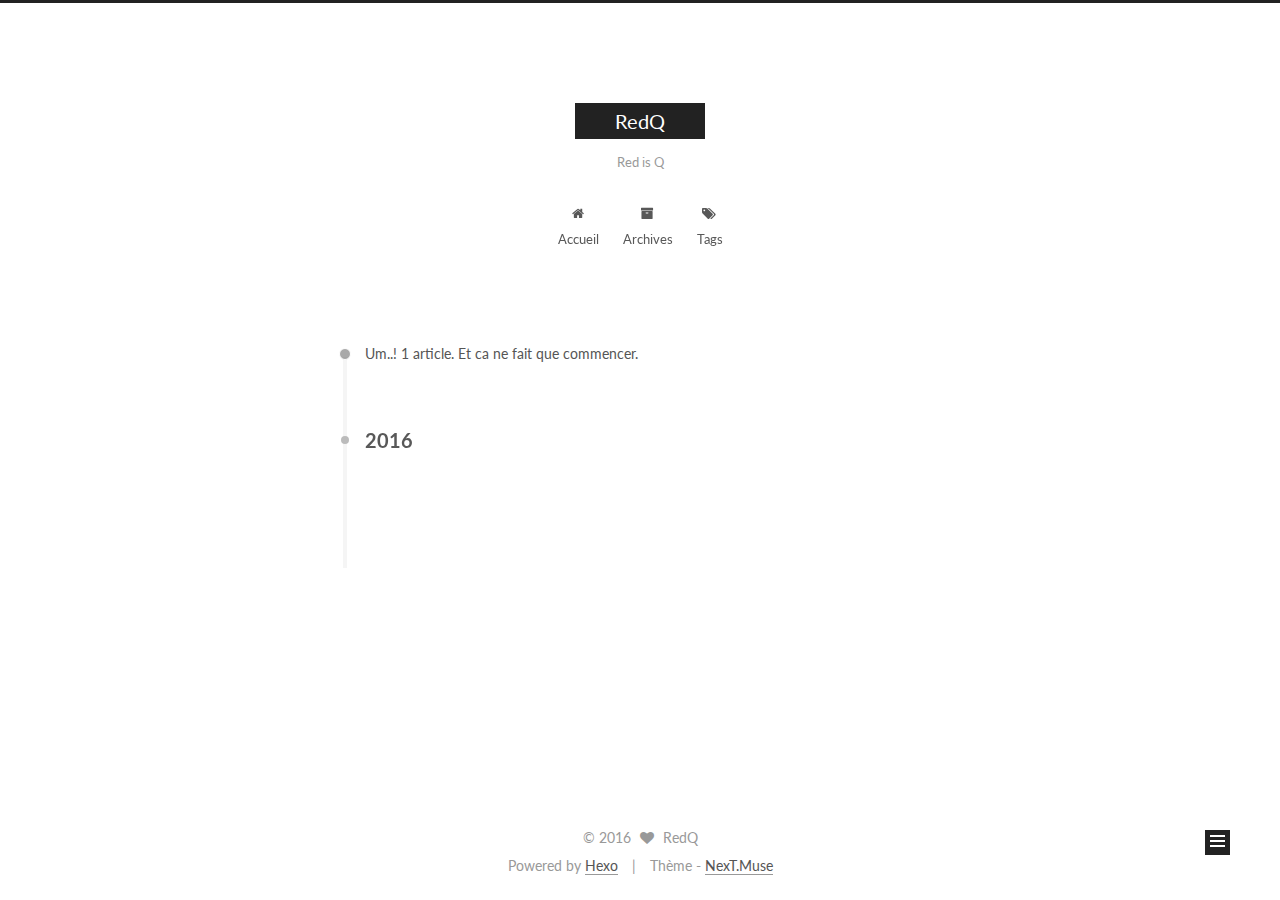
==== commit 19c010e1: "Site updated: 2016-07-14 00:08:44" ====
--- a/archives/index.html
+++ b/archives/index.html
@@ -1,21 +1,90 @@
-<!DOCTYPE html>
-
-
-  <html class="light page-archives">
-
-
+<!doctype html>
+
+
+
+  
+
+
+<html class="theme-next muse use-motion">
 <head>
-  <meta charset="utf-8">
-  
-  <title>Archives | RedQ</title>
-
-  <meta name="viewport" content="width=device-width, initial-scale=1, maximum-scale=1">
-
-  
-    <meta name="keywords" content="forsigner,前端,设计,Hexo主题,前端开发,用户体验,设计,frontend,design,nodejs,JavaScript" />
-  
-
-  <meta name="description">
+  <meta charset="UTF-8"/>
+<meta http-equiv="X-UA-Compatible" content="IE=edge,chrome=1" />
+<meta name="viewport" content="width=device-width, initial-scale=1, maximum-scale=1"/>
+
+
+
+<meta http-equiv="Cache-Control" content="no-transform" />
+<meta http-equiv="Cache-Control" content="no-siteapp" />
+
+
+
+
+
+
+
+
+
+
+
+
+  
+  
+  <link href="/vendors/fancybox/source/jquery.fancybox.css?v=2.1.5" rel="stylesheet" type="text/css" />
+
+
+
+
+  
+  
+  
+  
+
+  
+    
+    
+  
+
+  
+
+  
+
+  
+
+  
+
+  
+    
+    
+    <link href="//fonts.googleapis.com/css?family=Lato:300,300italic,400,400italic,700,700italic&subset=latin,latin-ext" rel="stylesheet" type="text/css">
+  
+
+
+
+
+
+
+<link href="/vendors/font-awesome/css/font-awesome.min.css?v=4.4.0" rel="stylesheet" type="text/css" />
+
+<link href="/css/main.css?v=5.0.1" rel="stylesheet" type="text/css" />
+
+
+  <meta name="keywords" content="Hexo, NexT" />
+
+
+
+
+
+
+
+
+  <link rel="shortcut icon" type="image/x-icon" href="/favicon.ico?v=5.0.1" />
+
+
+
+
+
+
+<meta name="description">
 <meta property="og:type" content="website">
 <meta property="og:title" content="RedQ">
 <meta property="og:url" content="http://yoursite.com/archives/index.html">
@@ -25,301 +94,376 @@
 <meta name="twitter:title" content="RedQ">
 <meta name="twitter:description">
 
-  
-
-  
-    <link rel="icon" href="/favicon.ico">
-  
-
-  <link href="/css/styles.css?v=028c63b1" rel="stylesheet">
-
-
-  
-    <link rel="stylesheet" href="/css/personal-style.css">
-  
-
-  
-
-  
-  <script type="text/javascript">
-    var _hmt = _hmt || [];
-    (function() {
-      var hm = document.createElement("script");
-      hm.src = "//hm.baidu.com/hm.js?57e94d016e201fba3603a8a2b0263af0";
-      var s = document.getElementsByTagName("script")[0];
-      s.parentNode.insertBefore(hm, s);
-    })();
-  </script>
-
-
+
+
+<script type="text/javascript" id="hexo.configuration">
+  var NexT = window.NexT || {};
+  var CONFIG = {
+    scheme: 'Muse',
+    sidebar: {"position":"left","display":"post"},
+    fancybox: true,
+    motion: true,
+    duoshuo: {
+      userId: 0,
+      author: 'Author'
+    }
+  };
+</script>
+
+
+
+
+  <link rel="canonical" href="http://yoursite.com/archives/"/>
+
+  <title> Archive | RedQ </title>
 </head>
 
-<body>
-
-
-  
-    <span id="toolbox-mobile" class="toolbox-mobile">盒子</span>
-  
-
-  <div class="content content-archive">
-  <div class="page-header">
-
-  
-    <div class="breadcrumb">
-      <div class="location">博客</div>
-      <i class="icon-location"></i>
-    </div>
-  
-
-  
-  <div class="toolbox">
-    <a class="toolbox-entry" href="/">
-      <span class="toolbox-entry-text">盒子</span>
-      <i class="icon-angle-down"></i>
-      <i class="icon-home"></i>
+<body itemscope itemtype="http://schema.org/WebPage" lang="zh-CN">
+
+  
+
+
+
+
+
+
+
+
+
+
+  
+  
+    
+  
+
+  <div class="container one-collumn sidebar-position-left  page-archive  ">
+    <div class="headband"></div>
+
+    <header id="header" class="header" itemscope itemtype="http://schema.org/WPHeader">
+      <div class="header-inner"><div class="site-meta ">
+  
+
+  <div class="custom-logo-site-title">
+    <a href="/"  class="brand" rel="start">
+      <span class="logo-line-before"><i></i></span>
+      <span class="site-title">RedQ</span>
+      <span class="logo-line-after"><i></i></span>
     </a>
-    <ul class="list-toolbox">
-      
-        <li class="item-toolbox">
-          <a
-            class="CIRCLE"
-            href="/archives/"
-            target="_self"
-            >
-            博客
+  </div>
+  <p class="site-subtitle">Red is Q</p>
+</div>
+
+<div class="site-nav-toggle">
+  <button>
+    <span class="btn-bar"></span>
+    <span class="btn-bar"></span>
+    <span class="btn-bar"></span>
+  </button>
+</div>
+
+<nav class="site-nav">
+  
+
+  
+    <ul id="menu" class="menu">
+      
+        
+        <li class="menu-item menu-item-home">
+          <a href="/" rel="section">
+            
+              <i class="menu-item-icon fa fa-fw fa-home"></i> <br />
+            
+            Accueil
           </a>
         </li>
       
-        <li class="item-toolbox">
-          <a
-            class="CIRCLE"
-            href="/category/"
-            target="_self"
-            >
-            分类
+        
+        <li class="menu-item menu-item-archives">
+          <a href="/archives" rel="section">
+            
+              <i class="menu-item-icon fa fa-fw fa-archive"></i> <br />
+            
+            Archives
           </a>
         </li>
       
-        <li class="item-toolbox">
-          <a
-            class="CIRCLE"
-            href="/tag/"
-            target="_self"
-            >
-            标签
+        
+        <li class="menu-item menu-item-tags">
+          <a href="/tags" rel="section">
+            
+              <i class="menu-item-icon fa fa-fw fa-tags"></i> <br />
+            
+            Tags
           </a>
         </li>
       
-        <li class="item-toolbox">
-          <a
-            class="CIRCLE"
-            href="/link/"
-            target="_self"
-            >
-            友链
-          </a>
-        </li>
-      
-        <li class="item-toolbox">
-          <a
-            class="CIRCLE"
-            href="/about/"
-            target="_self"
-            >
-            关于
-          </a>
-        </li>
-      
-        <li class="item-toolbox">
-          <a
-            class="CIRCLE"
-            href="/atom.xml"
-            target="_blank"
-            >
-            RSS
-          </a>
-        </li>
-      
-        <li class="item-toolbox">
-          <a
-            class="CIRCLE"
-            href="/search/"
-            target="_self"
-            >
-            搜索
-          </a>
-        </li>
+
       
     </ul>
-  </div>
-
-
-
-  <div class="box-blog-info">
-    <a class="avatar" href="/">
-      <img src="/images/avatar.jpg" alt="" />
-    </a>
-    <div class="info">
-      <h3 class="name" style="font-family: calligraffittiregular">
-        Forsigner
-      </h3>
-      <div class="slogan">
-        Find the bug of the world
+  
+
+  
+</nav>
+
+ </div>
+    </header>
+
+    <main id="main" class="main">
+      <div class="main-inner">
+        <div class="content-wrap">
+          <div id="content" class="content">
+            
+
+  <section id="posts" class="posts-collapse">
+    <span class="archive-move-on"></span>
+
+    <span class="archive-page-counter">
+      
+      
+      
+        
+      
+      Um..! 1 article. Et ca ne fait que commencer.
+    </span>
+
+    
+
+      
+      
+      
+
+      
+        
+        <div class="collection-title">
+          <h2 class="archive-year motion-element" id="archive-year-2016">2016</h2>
+        </div>
+      
+      
+
+      
+
+  <article class="post post-type-normal" itemscope itemtype="http://schema.org/Article">
+    <header class="post-header">
+
+      <h1 class="post-title">
+        
+            <a class="post-title-link" href="/2016/04/27/hello-world/" itemprop="url">
+              
+                <span itemprop="name">Hello World</span>
+              
+            </a>
+        
+      </h1>
+
+      <div class="post-meta">
+        <time class="post-time" itemprop="dateCreated"
+              datetime="2016-04-27T21:47:42+08:00"
+              content="2016-04-27" >
+          04-27
+        </time>
       </div>
+
+    </header>
+  </article>
+
+
+
+    
+
+  </section>
+
+  
+
+
+
+          </div>
+          
+
+
+          
+
+        </div>
+        
+          
+  
+  <div class="sidebar-toggle">
+    <div class="sidebar-toggle-line-wrap">
+      <span class="sidebar-toggle-line sidebar-toggle-line-first"></span>
+      <span class="sidebar-toggle-line sidebar-toggle-line-middle"></span>
+      <span class="sidebar-toggle-line sidebar-toggle-line-last"></span>
     </div>
   </div>
 
+  <aside id="sidebar" class="sidebar">
+    <div class="sidebar-inner">
+
+      
+
+      
+
+      <section class="site-overview sidebar-panel  sidebar-panel-active ">
+        <div class="site-author motion-element" itemprop="author" itemscope itemtype="http://schema.org/Person">
+          <img class="site-author-image" itemprop="image"
+               src="/images/avatar.gif"
+               alt="RedQ" />
+          <p class="site-author-name" itemprop="name">RedQ</p>
+          <p class="site-description motion-element" itemprop="description"></p>
+        </div>
+        <nav class="site-state motion-element">
+          <div class="site-state-item site-state-posts">
+            <a href="/archives">
+              <span class="site-state-item-count">1</span>
+              <span class="site-state-item-name">articles</span>
+            </a>
+          </div>
+
+          
+
+          
+
+        </nav>
+
+        
+
+        <div class="links-of-author motion-element">
+          
+        </div>
+
+        
+        
+
+        
+        
+
+      </section>
+
+      
+
+    </div>
+  </aside>
+
+
+        
+      </div>
+    </main>
+
+    <footer id="footer" class="footer">
+      <div class="footer-inner">
+        <div class="copyright" >
+  
+  &copy; 
+  <span itemprop="copyrightYear">2016</span>
+  <span class="with-love">
+    <i class="fa fa-heart"></i>
+  </span>
+  <span class="author" itemprop="copyrightHolder">RedQ</span>
 </div>
 
-
-  <div class="post-list-box archive-body">
-    <ul class="list-post">  <li class="item-year item item-title item-title-1">
-    <a href="/archives/2016" class="text-year">
-      2016
-      <i class="icon-hou"></i>
-      
-    </a>
-  </li>
-<li class="item-post item">
-  <span class="post-date">04-27</span>
-
-  <a class="post-title" href="/2016/04/27/hello-world/">Hello World</a>
-
-</li>
-</ul>
-  </div>
-
-  <div class="archive-footer">
-    
-
-  </div>
+<div class="powered-by">
+  Powered by <a class="theme-link" href="http://hexo.io">Hexo</a>
 </div>
 
-
-
-
-
-
-
-  <div class="modal" id="modal">
-  <span id="cover" class="cover hide"></span>
-  <div id="modal-dialog" class="modal-dialog hide-dialog">
-    <div class="modal-header">
-      <span id="close" class="btn-close">关闭</span>
-    </div>
-    <hr>
-    <div class="modal-body">
-      <ul class="list-toolbox">
-        
-          <li class="item-toolbox">
-            <a
-              class="CIRCLE"
-              href="/archives/"
-              target="_self"
-              >
-              博客
-            </a>
-          </li>
-        
-          <li class="item-toolbox">
-            <a
-              class="CIRCLE"
-              href="/category/"
-              target="_self"
-              >
-              分类
-            </a>
-          </li>
-        
-          <li class="item-toolbox">
-            <a
-              class="CIRCLE"
-              href="/tag/"
-              target="_self"
-              >
-              标签
-            </a>
-          </li>
-        
-          <li class="item-toolbox">
-            <a
-              class="CIRCLE"
-              href="/link/"
-              target="_self"
-              >
-              友链
-            </a>
-          </li>
-        
-          <li class="item-toolbox">
-            <a
-              class="CIRCLE"
-              href="/about/"
-              target="_self"
-              >
-              关于
-            </a>
-          </li>
-        
-          <li class="item-toolbox">
-            <a
-              class="CIRCLE"
-              href="/atom.xml"
-              target="_blank"
-              >
-              RSS
-            </a>
-          </li>
-        
-          <li class="item-toolbox">
-            <a
-              class="CIRCLE"
-              href="/search/"
-              target="_self"
-              >
-              搜索
-            </a>
-          </li>
-        
-      </ul>
-
+<div class="theme-info">
+  Thème -
+  <a class="theme-link" href="https://github.com/iissnan/hexo-theme-next">
+    NexT.Muse
+  </a>
+</div>
+
+        
+
+        
+      </div>
+    </footer>
+
+    <div class="back-to-top">
+      <i class="fa fa-arrow-up"></i>
     </div>
   </div>
-</div>
-
-
-
-  
-
-  <script type="text/javascript">
-  function loadScript(url, callback) {
-    var script = document.createElement('script')
-    script.type = 'text/javascript';
-
-    if (script.readyState) { //IE
-      script.onreadystatechange = function() {
-        if (script.readyState == 'loaded' ||
-          script.readyState == 'complete') {
-          script.onreadystatechange = null;
-          callback();
-        }
-      };
-    } else { //Others
-      script.onload = function() {
-        callback();
-      };
-    }
-
-    script.src = url;
-    document.getElementsByTagName('head')[0].appendChild(script);
-  }
-
-  window.onload = function() {
-    loadScript('/js/bundle.js?235683', function() {
-      // load success
-    });
+
+  
+
+<script type="text/javascript">
+  if (Object.prototype.toString.call(window.Promise) !== '[object Function]') {
+    window.Promise = null;
   }
 </script>
 
+
+
+
+
+
+
+
+
+  
+
+
+
+  
+  <script type="text/javascript" src="/vendors/jquery/index.js?v=2.1.3"></script>
+
+  
+  <script type="text/javascript" src="/vendors/fastclick/lib/fastclick.min.js?v=1.0.6"></script>
+
+  
+  <script type="text/javascript" src="/vendors/jquery_lazyload/jquery.lazyload.js?v=1.9.7"></script>
+
+  
+  <script type="text/javascript" src="/vendors/velocity/velocity.min.js?v=1.2.1"></script>
+
+  
+  <script type="text/javascript" src="/vendors/velocity/velocity.ui.min.js?v=1.2.1"></script>
+
+  
+  <script type="text/javascript" src="/vendors/fancybox/source/jquery.fancybox.pack.js?v=2.1.5"></script>
+
+
+  
+
+
+  <script type="text/javascript" src="/js/src/utils.js?v=5.0.1"></script>
+
+  <script type="text/javascript" src="/js/src/motion.js?v=5.0.1"></script>
+
+
+
+  
+  
+
+  
+  
+    <script type="text/javascript" id="motion.page.archive">
+      $('.archive-year').velocity('transition.slideLeftIn');
+    </script>
+  
+
+
+  
+
+
+  <script type="text/javascript" src="/js/src/bootstrap.js?v=5.0.1"></script>
+
+
+
+  
+
+
+
+  
+
+
+
+
+  
+  
+
+  
+
+  
+
+  
+
 </body>
 </html>
--- a/css/main.css
+++ b/css/main.css
@@ -0,0 +1,2182 @@
+/* normalize.css v3.0.2 | MIT License | git.io/normalize */
+html {
+  font-family: sans-serif; /* 1 */
+  -ms-text-size-adjust: 100%; /* 2 */
+  -webkit-text-size-adjust: 100%; /* 2 */
+}
+body {
+  margin: 0;
+}
+article,
+aside,
+details,
+figcaption,
+figure,
+footer,
+header,
+hgroup,
+main,
+menu,
+nav,
+section,
+summary {
+  display: block;
+}
+audio,
+canvas,
+progress,
+video {
+  display: inline-block; /* 1 */
+  vertical-align: baseline; /* 2 */
+}
+audio:not([controls]) {
+  display: none;
+  height: 0;
+}
+[hidden],
+template {
+  display: none;
+}
+a {
+  background-color: transparent;
+}
+a:active,
+a:hover {
+  outline: 0;
+}
+abbr[title] {
+  border-bottom: 1px dotted;
+}
+b,
+strong {
+  font-weight: bold;
+}
+dfn {
+  font-style: italic;
+}
+h1 {
+  font-size: 2em;
+  margin: 0.67em 0;
+}
+mark {
+  background: #ff0;
+  color: #000;
+}
+small {
+  font-size: 80%;
+}
+sub,
+sup {
+  font-size: 75%;
+  line-height: 0;
+  position: relative;
+  vertical-align: baseline;
+}
+sup {
+  top: -0.5em;
+}
+sub {
+  bottom: -0.25em;
+}
+img {
+  border: 0;
+}
+svg:not(:root) {
+  overflow: hidden;
+}
+figure {
+  margin: 1em 40px;
+}
+hr {
+  -moz-box-sizing: content-box;
+  box-sizing: content-box;
+  height: 0;
+}
+pre {
+  overflow: auto;
+}
+code,
+kbd,
+pre,
+samp {
+  font-family: monospace, monospace;
+  font-size: 1em;
+}
+button,
+input,
+optgroup,
+select,
+textarea {
+  color: inherit; /* 1 */
+  font: inherit; /* 2 */
+  margin: 0; /* 3 */
+}
+button {
+  overflow: visible;
+}
+button,
+select {
+  text-transform: none;
+}
+button,
+html input[type="button"],
+input[type="reset"],
+input[type="submit"] {
+  -webkit-appearance: button; /* 2 */
+  cursor: pointer; /* 3 */
+}
+button[disabled],
+html input[disabled] {
+  cursor: default;
+}
+button::-moz-focus-inner,
+input::-moz-focus-inner {
+  border: 0;
+  padding: 0;
+}
+input {
+  line-height: normal;
+}
+input[type="checkbox"],
+input[type="radio"] {
+  box-sizing: border-box; /* 1 */
+  padding: 0; /* 2 */
+}
+input[type="number"]::-webkit-inner-spin-button,
+input[type="number"]::-webkit-outer-spin-button {
+  height: auto;
+}
+input[type="search"] {
+  -webkit-appearance: textfield; /* 1 */
+  -moz-box-sizing: content-box;
+  -webkit-box-sizing: content-box; /* 2 */
+  box-sizing: content-box;
+}
+input[type="search"]::-webkit-search-cancel-button,
+input[type="search"]::-webkit-search-decoration {
+  -webkit-appearance: none;
+}
+fieldset {
+  border: 1px solid #c0c0c0;
+  margin: 0 2px;
+  padding: 0.35em 0.625em 0.75em;
+}
+legend {
+  border: 0; /* 1 */
+  padding: 0; /* 2 */
+}
+textarea {
+  overflow: auto;
+}
+optgroup {
+  font-weight: bold;
+}
+table {
+  border-collapse: collapse;
+  border-spacing: 0;
+}
+td,
+th {
+  padding: 0;
+}
+::selection {
+  background: #262a30;
+  color: #fff;
+}
+body {
+  position: relative;
+  font-family: 'Lato', "PingFang SC", "Microsoft YaHei", sans-serif;
+  font-size: 14px;
+  line-height: 2;
+  color: #555;
+  background: #fff;
+}
+@media (max-width: 767px) {
+  body {
+    padding-right: 0 !important;
+  }
+}
+@media (min-width: 768px) and (max-width: 991px) {
+  body {
+    padding-right: 0 !important;
+  }
+}
+@media (min-width: 1600px) {
+  body {
+    font-size: 16px;
+  }
+}
+h1,
+h2,
+h3,
+h4,
+h5,
+h6 {
+  margin: 0;
+  padding: 0;
+  font-weight: bold;
+  line-height: 1.5;
+  font-family: 'Lato', "PingFang SC", "Microsoft YaHei", sans-serif;
+}
+h2,
+h3,
+h4,
+h5,
+h6 {
+  margin: 20px 0 15px;
+}
+h1 {
+  font-size: 22px;
+}
+@media (max-width: 767px) {
+  h1 {
+    font-size: 18px;
+  }
+}
+h2 {
+  font-size: 20px;
+}
+@media (max-width: 767px) {
+  h2 {
+    font-size: 16px;
+  }
+}
+h3 {
+  font-size: 18px;
+}
+@media (max-width: 767px) {
+  h3 {
+    font-size: 14px;
+  }
+}
+h4 {
+  font-size: 16px;
+}
+@media (max-width: 767px) {
+  h4 {
+    font-size: 12px;
+  }
+}
+h5 {
+  font-size: 14px;
+}
+@media (max-width: 767px) {
+  h5 {
+    font-size: 10px;
+  }
+}
+h6 {
+  font-size: 12px;
+}
+@media (max-width: 767px) {
+  h6 {
+    font-size: 8px;
+  }
+}
+p {
+  margin: 0 0 25px 0;
+}
+a {
+  color: #555;
+  text-decoration: none;
+  border-bottom: 1px solid #999;
+  word-wrap: break-word;
+}
+a:hover {
+  color: #222;
+  border-bottom-color: #222;
+}
+ul {
+  list-style: none;
+}
+blockquote {
+  margin: 0;
+  padding: 0;
+}
+img {
+  display: block;
+  margin: auto;
+  max-width: 100%;
+  height: auto;
+}
+hr {
+  margin: 40px 0;
+  height: 3px;
+  border: none;
+  background-color: #ddd;
+  background-image: repeating-linear-gradient(-45deg, #fff, #fff 4px, transparent 4px, transparent 8px);
+}
+blockquote {
+  padding: 0 15px;
+  color: #666;
+  border-left: 4px solid #ddd;
+}
+blockquote cite::before {
+  content: "-";
+  padding: 0 5px;
+}
+dt {
+  font-weight: 700;
+}
+dd {
+  margin: 0;
+  padding: 0;
+}
+.text-left {
+  text-align: left;
+}
+.text-center {
+  text-align: center;
+}
+.text-right {
+  text-align: right;
+}
+.text-justify {
+  text-align: justify;
+}
+.text-nowrap {
+  white-space: nowrap;
+}
+.text-lowercase {
+  text-transform: lowercase;
+}
+.text-uppercase {
+  text-transform: uppercase;
+}
+.text-capitalize {
+  text-transform: capitalize;
+}
+.center-block {
+  display: block;
+  margin-left: auto;
+  margin-right: auto;
+}
+.clearfix:before,
+.clearfix:after {
+  content: " ";
+  display: table;
+}
+.clearfix:after {
+  clear: both;
+}
+.pullquote {
+  width: 45%;
+}
+.pullquote.left {
+  float: left;
+  margin-left: 5px;
+  margin-right: 10px;
+}
+.pullquote.right {
+  float: right;
+  margin-left: 10px;
+  margin-right: 5px;
+}
+.affix.affix.affix {
+  position: fixed;
+}
+.translation {
+  margin-top: -20px;
+  font-size: 14px;
+  color: #999;
+}
+.scrollbar-measure {
+  width: 100px;
+  height: 100px;
+  overflow: scroll;
+  position: absolute;
+  top: -9999px;
+}
+.use-motion .motion-element {
+  opacity: 0;
+}
+#local-search-input {
+  padding: 3px;
+  border: none;
+  text-indent: 14px;
+  border-radius: 0;
+  width: 140px;
+  outline: none;
+  border-bottom: 1px solid #999;
+  background: inherit;
+  opacity: 0.5;
+}
+#local-search-input:focus {
+  opacity: 1;
+}
+.search-icon {
+  position: absolute;
+  top: 9px;
+}
+table {
+  margin: 20px 0;
+  width: 100%;
+  border-collapse: collapse;
+  border-spacing: 0;
+  border: 1px solid #ddd;
+  font-size: 14px;
+  table-layout: fixed;
+  word-wrap: break-all;
+}
+table>tbody>tr:nth-of-type(odd) {
+  background-color: #f9f9f9;
+}
+table>tbody>tr:hover {
+  background-color: #f5f5f5;
+}
+caption,
+th,
+td {
+  padding: 8px;
+  text-align: left;
+  vertical-align: middle;
+  font-weight: normal;
+}
+th,
+td {
+  border-bottom: 3px solid #ddd;
+  border-right: 1px solid #eee;
+}
+th {
+  padding-bottom: 10px;
+  font-weight: 700;
+}
+td {
+  border-bottom-width: 1px;
+}
+html,
+body {
+  height: 100%;
+}
+.container {
+  position: relative;
+  min-height: 100%;
+}
+.header-inner {
+  margin: 0 auto;
+  padding: 100px 0 70px;
+  width: 700px;
+}
+@media (min-width: 1600px) {
+  .container .header-inner {
+    width: 900px;
+  }
+}
+.main {
+  padding-bottom: 150px;
+}
+.main-inner {
+  margin: 0 auto;
+  width: 700px;
+}
+@media (min-width: 1600px) {
+  .container .main-inner {
+    width: 900px;
+  }
+}
+.footer {
+  position: absolute;
+  left: 0;
+  bottom: 0;
+  width: 100%;
+  min-height: 50px;
+}
+.footer-inner {
+  box-sizing: border-box;
+  margin: 20px auto;
+  width: 700px;
+}
+@media (min-width: 1600px) {
+  .container .footer-inner {
+    width: 900px;
+  }
+}
+pre,
+.highlight {
+  overflow: auto;
+  margin: 20px 0;
+  padding: 15px;
+  font-size: 13px;
+  color: #4d4d4c;
+  background: #f7f7f7;
+  line-height: 1.6;
+}
+pre,
+code {
+  font-family: consolas, Menlo, "PingFang SC", "Microsoft YaHei", monospace;
+}
+code {
+  padding: 2px 4px;
+  word-break: break-all;
+  color: #555;
+  background: #eee;
+  border-radius: 4px;
+  font-size: 13px;
+}
+pre code {
+  padding: 0;
+  color: #4d4d4c;
+  background: none;
+  text-shadow: none;
+}
+.highlight pre {
+  border: none;
+  margin: 0;
+  padding: 1px;
+}
+.highlight table {
+  margin: 0;
+  width: auto;
+  border: none;
+}
+.highlight td {
+  border: none;
+  padding: 0;
+}
+.highlight figcaption {
+  font-size: 1em;
+  color: #4d4d4c;
+  line-height: 1em;
+  margin-bottom: 1em;
+}
+.highlight figcaption:before,
+.highlight figcaption:after {
+  content: " ";
+  display: table;
+}
+.highlight figcaption:after {
+  clear: both;
+}
+.highlight figcaption a {
+  float: right;
+  color: #4d4d4c;
+}
+.highlight figcaption a:hover {
+  border-bottom-color: #4d4d4c;
+}
+.highlight .gutter pre {
+  color: #666;
+  text-align: right;
+  padding-right: 20px;
+}
+.highlight .line {
+  height: 20px;
+}
+.gist table {
+  width: auto;
+}
+.gist table td {
+  border: none;
+}
+pre .comment {
+  color: #8e908c;
+}
+pre .variable,
+pre .attribute,
+pre .tag,
+pre .regexp,
+pre .ruby .constant,
+pre .xml .tag .title,
+pre .xml .pi,
+pre .xml .doctype,
+pre .html .doctype,
+pre .css .id,
+pre .css .class,
+pre .css .pseudo {
+  color: #c82829;
+}
+pre .number,
+pre .preprocessor,
+pre .built_in,
+pre .literal,
+pre .params,
+pre .constant,
+pre .command {
+  color: #f5871f;
+}
+pre .ruby .class .title,
+pre .css .rules .attribute,
+pre .string,
+pre .value,
+pre .inheritance,
+pre .header,
+pre .ruby .symbol,
+pre .xml .cdata,
+pre .special,
+pre .number,
+pre .formula {
+  color: #718c00;
+}
+pre .title,
+pre .css .hexcolor {
+  color: #3e999f;
+}
+pre .function,
+pre .python .decorator,
+pre .python .title,
+pre .ruby .function .title,
+pre .ruby .title .keyword,
+pre .perl .sub,
+pre .javascript .title,
+pre .coffeescript .title {
+  color: #4271ae;
+}
+pre .keyword,
+pre .javascript .function {
+  color: #8959a8;
+}
+.full-image.full-image.full-image {
+  border: none;
+  max-width: 100%;
+  width: auto;
+  margin: 20px auto;
+}
+@media (min-width: 992px) {
+  .full-image.full-image.full-image {
+    max-width: none;
+    width: 126%;
+    margin: 0 -13%;
+  }
+}
+.blockquote-center,
+.page-home .post-type-quote blockquote,
+.page-post-detail .post-type-quote blockquote {
+  position: relative;
+  margin: 40px 0;
+  padding: 0;
+  border-left: none;
+  text-align: center;
+}
+.blockquote-center::before,
+.page-home .post-type-quote blockquote::before,
+.page-post-detail .post-type-quote blockquote::before,
+.blockquote-center::after,
+.page-home .post-type-quote blockquote::after,
+.page-post-detail .post-type-quote blockquote::after {
+  position: absolute;
+  content: ' ';
+  display: block;
+  width: 100%;
+  height: 24px;
+  opacity: 0.2;
+  background-repeat: no-repeat;
+  background-position: 0 -6px;
+  background-size: 22px 22px;
+}
+.blockquote-center::before,
+.page-home .post-type-quote blockquote::before,
+.page-post-detail .post-type-quote blockquote::before {
+  top: -20px;
+  background-image: url("../images/quote-l.svg");
+  border-top: 1px solid #ccc;
+}
+.blockquote-center::after,
+.page-home .post-type-quote blockquote::after,
+.page-post-detail .post-type-quote blockquote::after {
+  bottom: -20px;
+  background-image: url("../images/quote-r.svg");
+  border-bottom: 1px solid #ccc;
+  background-position: 100% 8px;
+}
+.blockquote-center p,
+.page-home .post-type-quote blockquote p,
+.page-post-detail .post-type-quote blockquote p,
+.blockquote-center div,
+.page-home .post-type-quote blockquote div,
+.page-post-detail .post-type-quote blockquote div {
+  text-align: center;
+}
+.post .post-body .group-picture img {
+  box-sizing: border-box;
+  padding: 0 3px;
+  border: none;
+}
+.post .group-picture-row {
+  overflow: hidden;
+  margin-top: 6px;
+}
+.post .group-picture-row:first-child {
+  margin-top: 0;
+}
+.post .group-picture-column {
+  float: left;
+}
+.page-post-detail .post-body .group-picture-column {
+  float: none;
+  margin-top: 10px;
+  width: auto !important;
+}
+.page-post-detail .post-body .group-picture-column img {
+  margin: 0 auto;
+}
+.page-archive .group-picture-container {
+  overflow: hidden;
+}
+.page-archive .group-picture-row {
+  float: left;
+}
+.page-archive .group-picture-row:first-child {
+  margin-top: 6px;
+}
+.page-archive .group-picture-column {
+  max-width: 150px;
+  max-height: 150px;
+}
+.btn {
+  display: inline-block;
+  padding: 0 20px;
+  font-size: 14px;
+  color: #fff;
+  background: #222;
+  border: 2px solid #222;
+  text-decoration: none;
+  border-radius: 0;
+  transition-property: background-color;
+  transition-duration: 0.2s;
+  transition-timing-function: ease-in-out;
+  transition-delay: 0s;
+}
+.btn:hover,
+.post-more-link .btn:hover {
+  border-color: #222;
+  color: #222;
+  background: #fff;
+}
+.btn-bar {
+  display: block;
+  width: 22px;
+  height: 2px;
+  background: #555;
+  border-radius: 1px;
+}
+.btn-bar+.btn-bar {
+  margin-top: 4px;
+}
+.pagination {
+  margin: 120px 0 40px;
+  text-align: center;
+  border-top: 1px solid #eee;
+}
+.page-number-basic,
+.pagination .prev,
+.pagination .next,
+.pagination .page-number,
+.pagination .space {
+  display: inline-block;
+  position: relative;
+  top: -1px;
+  margin: 0 10px;
+  padding: 0 10px;
+  line-height: 30px;
+}
+@media (max-width: 767px) {
+  .page-number-basic,
+  .pagination .prev,
+  .pagination .next,
+  .pagination .page-number,
+  .pagination .space {
+    margin: 0 5px;
+  }
+}
+.pagination .prev,
+.pagination .next,
+.pagination .page-number {
+  border-bottom: 0;
+  border-top: 1px solid #eee;
+  transition-property: border-color;
+  transition-duration: 0.2s;
+  transition-timing-function: ease-in-out;
+  transition-delay: 0s;
+}
+.pagination .prev:hover,
+.pagination .next:hover,
+.pagination .page-number:hover {
+  border-top-color: #222;
+}
+.pagination .space {
+  padding: 0;
+  margin: 0;
+}
+.pagination .prev {
+  margin-left: 0;
+}
+.pagination .next {
+  margin-right: 0;
+}
+.pagination .page-number.current {
+  color: #fff;
+  background: #ccc;
+  border-top-color: #ccc;
+}
+@media (max-width: 767px) {
+  .pagination {
+    border-top: none;
+  }
+  .pagination .prev,
+  .pagination .next,
+  .pagination .page-number {
+    margin-bottom: 10px;
+    border-top: 0;
+    border-bottom: 1px solid #eee;
+  }
+  .pagination .prev:hover,
+  .pagination .next:hover,
+  .pagination .page-number:hover {
+    border-bottom-color: #222;
+  }
+}
+.comments {
+  margin: 60px 20px 0;
+}
+.tag-cloud {
+  text-align: center;
+}
+.tag-cloud a {
+  display: inline-block;
+  margin: 10px;
+}
+.back-to-top {
+  box-sizing: border-box;
+  position: fixed;
+  bottom: -100px;
+  right: 50px;
+  z-index: 1050;
+  padding: 0 6px;
+  width: 25px;
+  background: #222;
+  font-size: 12px;
+  opacity: 1;
+  color: #fff;
+  cursor: pointer;
+  text-align: center;
+  -webkit-transform: translateZ(0);
+  transition-property: bottom;
+  transition-duration: 0.2s;
+  transition-timing-function: ease-in-out;
+  transition-delay: 0s;
+}
+@media (max-width: 767px) {
+  .back-to-top {
+    display: none;
+  }
+}
+@media (min-width: 768px) and (max-width: 991px) {
+  .back-to-top {
+    display: none;
+  }
+}
+.back-to-top.back-to-top-on {
+  bottom: 19px;
+}
+.header {
+  background: #fff;
+}
+.header-inner {
+  position: relative;
+}
+.headband {
+  height: 3px;
+  background: #222;
+}
+.site-meta {
+  margin: 0;
+  text-align: center;
+}
+@media (max-width: 767px) {
+  .site-meta {
+    text-align: center;
+  }
+}
+.brand {
+  position: relative;
+  display: inline-block;
+  padding: 0 40px;
+  color: #fff;
+  background: #222;
+  border-bottom: none;
+}
+.brand:hover {
+  color: #fff;
+}
+.logo {
+  display: inline-block;
+  margin-right: 5px;
+  line-height: 36px;
+  vertical-align: top;
+}
+.site-title {
+  display: inline-block;
+  vertical-align: top;
+  line-height: 36px;
+  font-size: 20px;
+  font-weight: normal;
+  font-family: 'Lato', "PingFang SC", "Microsoft YaHei", sans-serif;
+}
+.site-subtitle {
+  margin-top: 10px;
+  font-size: 13px;
+  color: #999;
+}
+.use-motion .brand {
+  opacity: 0;
+}
+.use-motion .logo,
+.use-motion .site-title,
+.use-motion .site-subtitle {
+  opacity: 0;
+  position: relative;
+  top: -10px;
+}
+.site-nav-toggle {
+  display: none;
+  position: absolute;
+  top: 10px;
+  left: 10px;
+}
+@media (max-width: 767px) {
+  .site-nav-toggle {
+    display: block;
+  }
+}
+.site-nav-toggle button {
+  margin-top: 2px;
+  padding: 9px 10px;
+  background: transparent;
+  border: none;
+}
+@media (max-width: 767px) {
+  .site-nav {
+    display: none;
+    margin: 0 -10px;
+    padding: 0 10px;
+    clear: both;
+    border-top: 1px solid #ddd;
+  }
+}
+@media (min-width: 768px) and (max-width: 991px) {
+  .site-nav {
+    display: block !important;
+  }
+}
+@media (min-width: 992px) {
+  .site-nav {
+    display: block !important;
+  }
+}
+.menu {
+  margin-top: 20px;
+  padding-left: 0;
+  text-align: center;
+}
+.menu .menu-item {
+  display: inline-block;
+  margin: 0 10px;
+}
+@media screen and (max-width: 767px) {
+  .menu .menu-item {
+    margin-top: 10px;
+  }
+}
+.menu .menu-item a {
+  display: block;
+  font-size: 13px;
+  text-transform: capitalize;
+  line-height: inherit;
+  border-bottom: 1px solid transparent;
+  transition-property: border-color;
+  transition-duration: 0.2s;
+  transition-timing-function: ease-in-out;
+  transition-delay: 0s;
+}
+.menu .menu-item a:hover {
+  border-bottom-color: #222;
+}
+.menu .menu-item .fa {
+  margin-right: 5px;
+}
+.use-motion .menu-item {
+  opacity: 0;
+}
+.post-body {
+  font-family: 'Lato', "PingFang SC", "Microsoft YaHei", sans-serif;
+}
+@media (max-width: 767px) {
+  .post-body {
+    word-break: break-word;
+  }
+}
+.post-body .fancybox img {
+  display: block !important;
+  margin: 0 auto;
+  cursor: pointer;
+  cursor: zoom-in;
+  cursor: -webkit-zoom-in;
+}
+.post-body .image-caption,
+.post-body .figure .caption {
+  margin: 10px auto 15px;
+  text-align: center;
+  font-size: 14px;
+  color: #999;
+  font-weight: bold;
+  line-height: 1;
+}
+.post-sticky-flag {
+  display: inline-block;
+  font-size: 16px;
+  -ms-transform: rotate(30deg);
+  -webkit-transform: rotate(30deg);
+  -moz-transform: rotate(30deg);
+  -ms-transform: rotate(30deg);
+  -o-transform: rotate(30deg);
+  transform: rotate(30deg);
+}
+.posts-expand {
+  padding-top: 40px;
+}
+@media (max-width: 767px) {
+  .posts-expand {
+    margin: 0 20px;
+  }
+  .post-body pre,
+  .post-body .highlight {
+    padding: 10px;
+  }
+  .post-body pre .gutter pre,
+  .post-body .highlight .gutter pre {
+    padding-right: 10px;
+  }
+}
+@media (min-width: 992px) {
+  .posts-expand .post-body {
+    text-align: justify;
+  }
+}
+.posts-expand .post-body h2,
+.posts-expand .post-body h3,
+.posts-expand .post-body h4,
+.posts-expand .post-body h5,
+.posts-expand .post-body h6 {
+  padding-top: 10px;
+}
+.posts-expand .post-body h2 .header-anchor,
+.posts-expand .post-body h3 .header-anchor,
+.posts-expand .post-body h4 .header-anchor,
+.posts-expand .post-body h5 .header-anchor,
+.posts-expand .post-body h6 .header-anchor {
+  float: right;
+  margin-left: 10px;
+  color: #ccc;
+  border-bottom-style: none;
+  visibility: hidden;
+}
+.posts-expand .post-body h2 .header-anchor:hover,
+.posts-expand .post-body h3 .header-anchor:hover,
+.posts-expand .post-body h4 .header-anchor:hover,
+.posts-expand .post-body h5 .header-anchor:hover,
+.posts-expand .post-body h6 .header-anchor:hover {
+  color: inherit;
+}
+.posts-expand .post-body h2:hover .header-anchor,
+.posts-expand .post-body h3:hover .header-anchor,
+.posts-expand .post-body h4:hover .header-anchor,
+.posts-expand .post-body h5:hover .header-anchor,
+.posts-expand .post-body h6:hover .header-anchor {
+  visibility: visible;
+}
+.posts-expand .post-body ul li {
+  list-style: circle;
+}
+.posts-expand .post-body img {
+  box-sizing: border-box;
+  margin: auto;
+  padding: 3px;
+  border: 1px solid #ddd;
+}
+.posts-expand .fancybox img {
+  margin: 0 auto;
+}
+@media (max-width: 767px) {
+  .posts-collapse {
+    margin: 0 20px;
+  }
+  .posts-collapse .post-title,
+  .posts-collapse .post-meta {
+    display: block;
+    width: auto;
+    text-align: left;
+  }
+}
+.posts-collapse {
+  position: relative;
+  z-index: 1010;
+  margin-left: 55px;
+}
+.posts-collapse::after {
+  content: " ";
+  position: absolute;
+  top: 20px;
+  left: 0;
+  margin-left: -2px;
+  width: 4px;
+  height: 100%;
+  background: #f5f5f5;
+  z-index: -1;
+}
+@media (max-width: 767px) {
+  .posts-collapse {
+    margin: 0 20px;
+  }
+}
+.posts-collapse .collection-title {
+  position: relative;
+  margin: 60px 0;
+}
+.posts-collapse .collection-title h2 {
+  margin-left: 20px;
+}
+.posts-collapse .collection-title small {
+  color: #bbb;
+}
+.posts-collapse .collection-title::before {
+  content: " ";
+  position: absolute;
+  left: 0;
+  top: 50%;
+  margin-left: -4px;
+  margin-top: -4px;
+  width: 8px;
+  height: 8px;
+  background: #bbb;
+  border-radius: 50%;
+}
+.posts-collapse .post {
+  margin: 30px 0;
+}
+.posts-collapse .post-header {
+  position: relative;
+  transition-duration: 0.2s;
+  transition-timing-function: ease-in-out;
+  transition-delay: 0s;
+  transition-property: border;
+  border-bottom: 1px dashed #ccc;
+}
+.posts-collapse .post-header::before {
+  content: " ";
+  position: absolute;
+  left: 0;
+  top: 12px;
+  width: 6px;
+  height: 6px;
+  margin-left: -4px;
+  background: #bbb;
+  border-radius: 50%;
+  border: 1px solid #fff;
+  transition-duration: 0.2s;
+  transition-timing-function: ease-in-out;
+  transition-delay: 0s;
+  transition-property: background;
+}
+.posts-collapse .post-header:hover {
+  border-bottom-color: #666;
+}
+.posts-collapse .post-header:hover::before {
+  background: #222;
+}
+.posts-collapse .post-meta {
+  position: absolute;
+  font-size: 12px;
+  left: 20px;
+  top: 5px;
+}
+.posts-collapse .post-comments-count {
+  display: none;
+}
+.posts-collapse .post-title {
+  margin-left: 60px;
+  font-size: 16px;
+  font-weight: normal;
+  line-height: inherit;
+}
+.posts-collapse .post-title::after {
+  margin-left: 3px;
+  opacity: 0.6;
+}
+.posts-collapse .post-title a {
+  color: #666;
+  border-bottom: none;
+}
+.page-home .post-type-quote .post-header,
+.page-post-detail .post-type-quote .post-header,
+.page-home .post-type-quote .post-tags,
+.page-post-detail .post-type-quote .post-tags {
+  display: none;
+}
+.posts-expand .post-title {
+  font-size: 26px;
+  text-align: center;
+  word-break: break-word;
+  font-weight: 400;
+}
+@media (max-width: 767px) {
+  .posts-expand .post-title {
+    font-size: 22px;
+  }
+}
+.posts-expand .post-title-link {
+  display: inline-block;
+  position: relative;
+  color: #555;
+  border-bottom: none;
+  line-height: 1.2;
+  vertical-align: top;
+}
+.posts-expand .post-title-link::before {
+  content: "";
+  position: absolute;
+  width: 100%;
+  height: 2px;
+  bottom: 0;
+  left: 0;
+  background-color: #000;
+  visibility: hidden;
+  -webkit-transform: scaleX(0);
+  -moz-transform: scaleX(0);
+  -ms-transform: scaleX(0);
+  -o-transform: scaleX(0);
+  transform: scaleX(0);
+  transition-duration: 0.2s;
+  transition-timing-function: ease-in-out;
+  transition-delay: 0s;
+}
+.posts-expand .post-title-link:hover::before {
+  visibility: visible;
+  -webkit-transform: scaleX(1);
+  -moz-transform: scaleX(1);
+  -ms-transform: scaleX(1);
+  -o-transform: scaleX(1);
+  transform: scaleX(1);
+}
+.posts-expand .post-title-link .fa {
+  font-size: 16px;
+}
+.posts-expand .post-meta {
+  margin: 3px 0 60px 0;
+  color: #999;
+  font-family: 'Lato', "PingFang SC", "Microsoft YaHei", sans-serif;
+  font-size: 12px;
+  text-align: center;
+}
+.posts-expand .post-meta .post-category-list {
+  display: inline-block;
+  margin: 0;
+  padding: 3px;
+}
+.posts-expand .post-meta .post-category-list-link {
+  color: #999;
+}
+.post-meta-item-icon {
+  display: none;
+  margin-right: 3px;
+}
+@media (min-width: 768px) and (max-width: 991px) {
+  .post-meta-item-icon {
+    display: inline-block;
+  }
+}
+@media (max-width: 767px) {
+  .post-meta-item-icon {
+    display: inline-block;
+  }
+}
+@media (min-width: 768px) and (max-width: 991px) {
+  .post-meta-item-text {
+    display: none;
+  }
+}
+@media (max-width: 767px) {
+  .post-meta-item-text {
+    display: none;
+  }
+}
+@media (max-width: 767px) {
+  .posts-expand .post-comments-count {
+    display: none;
+  }
+}
+.post-more-link {
+  margin-top: 50px;
+}
+.post-more-link .btn {
+  color: #fff;
+  font-size: 14px;
+  background: #222;
+  border-radius: 0;
+  line-height: 2;
+}
+.posts-expand .post-tags {
+  margin-top: 40px;
+  text-align: center;
+}
+.posts-expand .post-tags a {
+  display: inline-block;
+  margin-right: 10px;
+  font-size: 13px;
+}
+.post-nav {
+  overflow: hidden;
+  margin-top: 60px;
+  padding: 10px;
+  white-space: nowrap;
+  border-top: 1px solid #eee;
+}
+.post-nav-item {
+  display: inline-block;
+  width: 50%;
+  white-space: normal;
+}
+.post-nav-item a {
+  position: relative;
+  display: inline-block;
+  line-height: 25px;
+  font-size: 14px;
+  color: #555;
+  border-bottom: none;
+}
+.post-nav-item a:hover {
+  color: #222;
+  border-bottom: none;
+}
+.post-nav-item a:active {
+  top: 2px;
+}
+.post-nav-item a i {
+  font-size: 12px;
+}
+.post-nav-prev {
+  text-align: right;
+}
+.posts-expand .post-eof {
+  display: block;
+  margin: 80px auto 60px;
+  width: 8%;
+  height: 1px;
+  background: #ccc;
+  text-align: center;
+}
+.post:last-child .post-eof.post-eof.post-eof {
+  display: none;
+}
+.post-gallery {
+  display: table;
+  table-layout: fixed;
+  width: 100%;
+  border-collapse: separate;
+}
+.post-gallery-row {
+  display: table-row;
+}
+.post-gallery .post-gallery-img {
+  display: table-cell;
+  text-align: center;
+  vertical-align: middle;
+  border: none;
+}
+.post-gallery .post-gallery-img img {
+  max-width: 100%;
+  max-height: 100%;
+  border: none;
+}
+.fancybox-close,
+.fancybox-close:hover {
+  border: none;
+}
+.sidebar {
+  position: fixed;
+  right: 0;
+  top: 0;
+  bottom: 0;
+  width: 0;
+  z-index: 1040;
+  box-shadow: inset 0 2px 6px #000;
+  background: #222;
+  -webkit-transform: translateZ(0);
+}
+.sidebar a {
+  color: #999;
+  border-bottom-color: #555;
+}
+.sidebar a:hover {
+  color: #eee;
+}
+@media (min-width: 768px) and (max-width: 991px) {
+  .sidebar {
+    display: none !important;
+  }
+}
+@media (max-width: 767px) {
+  .sidebar {
+    display: none !important;
+  }
+}
+.sidebar-inner {
+  position: relative;
+  padding: 20px 10px;
+  color: #999;
+  text-align: center;
+}
+.sidebar-toggle {
+  position: fixed;
+  right: 50px;
+  bottom: 45px;
+  width: 15px;
+  height: 15px;
+  padding: 5px;
+  background: #222;
+  line-height: 0;
+  z-index: 1050;
+  cursor: pointer;
+  -webkit-transform: translateZ(0);
+}
+@media (min-width: 768px) and (max-width: 991px) {
+  .sidebar-toggle {
+    display: none;
+  }
+}
+@media (max-width: 767px) {
+  .sidebar-toggle {
+    display: none;
+  }
+}
+.sidebar-toggle-line {
+  position: relative;
+  display: inline-block;
+  vertical-align: top;
+  height: 2px;
+  width: 100%;
+  background: #fff;
+  margin-top: 3px;
+}
+.sidebar-toggle-line:first-child {
+  margin-top: 0;
+}
+.site-author-image {
+  display: block;
+  margin: 0 auto;
+  padding: 2px;
+  max-width: 96px;
+  height: auto;
+  border: 2px solid #333;
+}
+.site-author-name {
+  margin: 5px 0 0;
+  text-align: center;
+  color: #f5f5f5;
+  font-weight: normal;
+}
+.site-description {
+  margin-top: 5px;
+  text-align: center;
+  font-size: 14px;
+  color: #999;
+}
+.site-state {
+  overflow: hidden;
+  line-height: 1.4;
+  white-space: nowrap;
+  text-align: center;
+}
+.site-state-item {
+  display: inline-block;
+  padding: 0 15px;
+  border-left: 1px solid #333;
+}
+.site-state-item:first-child {
+  border-left: none;
+}
+.site-state-item a {
+  border-bottom: none;
+}
+.site-state-item-count {
+  display: block;
+  text-align: center;
+  color: inherit;
+  font-weight: 600;
+  font-size: 18px;
+}
+.site-state-item-name {
+  font-size: 13px;
+  color: inherit;
+}
+.feed-link {
+  margin-top: 20px;
+}
+.feed-link a {
+  display: inline-block;
+  padding: 0 15px;
+  color: #fc6423;
+  border: 1px solid #fc6423;
+  border-radius: 4px;
+}
+.feed-link a i {
+  color: #fc6423;
+  font-size: 14px;
+}
+.feed-link a:hover {
+  color: #fff;
+  background: #fc6423;
+}
+.feed-link a:hover i {
+  color: #fff;
+}
+.links-of-author {
+  margin-top: 20px;
+}
+.links-of-author a {
+  display: inline-block;
+  vertical-align: middle;
+  margin-right: 10px;
+  margin-bottom: 10px;
+  border-bottom-color: #555;
+  font-size: 13px;
+}
+.links-of-author a:before {
+  display: inline-block;
+  vertical-align: middle;
+  margin-right: 3px;
+  content: " ";
+  width: 4px;
+  height: 4px;
+  border-radius: 50%;
+  background: #57fff0;
+}
+.links-of-blogroll {
+  font-size: 13px;
+}
+.links-of-blogroll-title {
+  margin-top: 20px;
+  font-size: 14px;
+  font-weight: 600;
+}
+.links-of-blogroll-list {
+  margin: 0;
+  padding: 0;
+}
+.links-of-blogroll-item {
+  padding: 2px 10px;
+}
+.sidebar-nav {
+  margin: 0 0 20px;
+  padding-left: 0;
+}
+.sidebar-nav li {
+  display: inline-block;
+  cursor: pointer;
+  border-bottom: 1px solid transparent;
+  font-size: 14px;
+  color: #555;
+}
+.sidebar-nav li:hover {
+  color: #f5f5f5;
+}
+.page-post-detail .sidebar-nav-toc {
+  padding: 0 5px;
+}
+.page-post-detail .sidebar-nav-overview {
+  margin-left: 10px;
+}
+.sidebar-nav .sidebar-nav-active {
+  color: #87daff;
+  border-bottom-color: #87daff;
+}
+.sidebar-nav .sidebar-nav-active:hover {
+  color: #87daff;
+}
+.sidebar-panel {
+  display: none;
+}
+.sidebar-panel-active {
+  display: block;
+}
+.post-toc-empty {
+  font-size: 14px;
+  color: #666;
+}
+.post-toc-wrap {
+  overflow: hidden;
+}
+.post-toc {
+  overflow: auto;
+}
+.post-toc ol {
+  margin: 0;
+  padding: 0 2px 5px 10px;
+  text-align: left;
+  list-style: none;
+  font-size: 14px;
+}
+.post-toc ol > ol {
+  padding-left: 0;
+}
+.post-toc ol a {
+  transition-duration: 0.2s;
+  transition-timing-function: ease-in-out;
+  transition-delay: 0s;
+  transition-property: all;
+  color: #999;
+  border-bottom-color: #555;
+}
+.post-toc ol a:hover {
+  color: #ccc;
+  border-bottom-color: #ccc;
+}
+.post-toc .nav-item {
+  overflow: hidden;
+  text-overflow: ellipsis;
+  white-space: nowrap;
+  line-height: 1.8;
+}
+.post-toc .nav .nav-child {
+  display: none;
+}
+.post-toc .nav .active > .nav-child {
+  display: block;
+}
+.post-toc .nav .active-current > .nav-child {
+  display: block;
+}
+.post-toc .nav .active-current > .nav-child > .nav-item {
+  display: block;
+}
+.post-toc .nav .active > a {
+  color: #87daff;
+  border-bottom-color: #87daff;
+}
+.post-toc .nav .active-current > a {
+  color: #87daff;
+}
+.post-toc .nav .active-current > a:hover {
+  color: #87daff;
+}
+.footer {
+  font-size: 14px;
+  color: #999;
+}
+.footer img {
+  border: none;
+}
+.footer-inner {
+  text-align: center;
+}
+.with-love {
+  display: inline-block;
+  margin: 0 5px;
+}
+.powered-by,
+.theme-info {
+  display: inline-block;
+}
+.powered-by {
+  margin-right: 10px;
+}
+.powered-by::after {
+  content: "|";
+  padding-left: 10px;
+}
+.cc-license {
+  margin-top: 10px;
+  text-align: center;
+}
+.cc-license .cc-opacity {
+  opacity: 0.7;
+  border-bottom: none;
+}
+.cc-license .cc-opacity:hover {
+  opacity: 0.9;
+}
+.cc-license img {
+  display: inline-block;
+}
+.theme-next #ds-thread #ds-reset {
+  color: #555;
+}
+.theme-next #ds-thread #ds-reset .ds-replybox {
+  margin-bottom: 30px;
+}
+.theme-next #ds-thread #ds-reset .ds-replybox .ds-avatar,
+.theme-next #ds-reset .ds-avatar img {
+  box-shadow: none;
+}
+.theme-next #ds-thread #ds-reset .ds-textarea-wrapper {
+  border-color: #c7d4e1;
+  background: none;
+  border-top-right-radius: 3px;
+  border-top-left-radius: 3px;
+}
+.theme-next #ds-thread #ds-reset .ds-textarea-wrapper textarea {
+  height: 60px;
+}
+.theme-next #ds-reset .ds-rounded-top {
+  border-radius: 0;
+}
+.theme-next #ds-thread #ds-reset .ds-post-toolbar {
+  box-sizing: border-box;
+  border: 1px solid #c7d4e1;
+  background: #f6f8fa;
+}
+.theme-next #ds-thread #ds-reset .ds-post-options {
+  height: 40px;
+  border: none;
+  background: none;
+}
+.theme-next #ds-thread #ds-reset .ds-toolbar-buttons {
+  top: 11px;
+}
+.theme-next #ds-thread #ds-reset .ds-sync {
+  top: 5px;
+}
+.theme-next #ds-thread #ds-reset .ds-post-button {
+  top: 4px;
+  right: 5px;
+  width: 90px;
+  height: 30px;
+  border: 1px solid #c5ced7;
+  border-radius: 3px;
+  background-image: linear-gradient(#fbfbfc, #f5f7f9);
+  color: #60676d;
+}
+.theme-next #ds-thread #ds-reset .ds-post-button:hover {
+  background-position: 0 -30px;
+  color: #60676d;
+}
+.theme-next #ds-thread #ds-reset .ds-comments-info {
+  padding: 10px 0;
+}
+.theme-next #ds-thread #ds-reset .ds-sort {
+  display: none;
+}
+.theme-next #ds-thread #ds-reset li.ds-tab a.ds-current {
+  border: none;
+  background: #f6f8fa;
+  color: #60676d;
+}
+.theme-next #ds-thread #ds-reset li.ds-tab a.ds-current:hover {
+  background-color: #e9f0f7;
+  color: #60676d;
+}
+.theme-next #ds-thread #ds-reset li.ds-tab a {
+  border-radius: 2px;
+  padding: 5px;
+}
+.theme-next #ds-thread #ds-reset .ds-login-buttons p {
+  color: #999;
+  line-height: 36px;
+}
+.theme-next #ds-thread #ds-reset .ds-login-buttons .ds-service-list li {
+  height: 28px;
+}
+.theme-next #ds-thread #ds-reset .ds-service-list a {
+  background: none;
+  padding: 5px;
+  border: 1px solid;
+  border-radius: 3px;
+  text-align: center;
+}
+.theme-next #ds-thread #ds-reset .ds-service-list a:hover {
+  color: #fff;
+  background: #666;
+}
+.theme-next #ds-thread #ds-reset .ds-service-list .ds-weibo {
+  color: #fc9b00;
+  border-color: #fc9b00;
+}
+.theme-next #ds-thread #ds-reset .ds-service-list .ds-weibo:hover {
+  background: #fc9b00;
+}
+.theme-next #ds-thread #ds-reset .ds-service-list .ds-qq {
+  color: #60a3ec;
+  border-color: #60a3ec;
+}
+.theme-next #ds-thread #ds-reset .ds-service-list .ds-qq:hover {
+  background: #60a3ec;
+}
+.theme-next #ds-thread #ds-reset .ds-service-list .ds-renren {
+  color: #2e7ac4;
+  border-color: #2e7ac4;
+}
+.theme-next #ds-thread #ds-reset .ds-service-list .ds-renren:hover {
+  background: #2e7ac4;
+}
+.theme-next #ds-thread #ds-reset .ds-service-list .ds-douban {
+  color: #37994c;
+  border-color: #37994c;
+}
+.theme-next #ds-thread #ds-reset .ds-service-list .ds-douban:hover {
+  background: #37994c;
+}
+.theme-next #ds-thread #ds-reset .ds-service-list .ds-kaixin {
+  color: #fef20d;
+  border-color: #fef20d;
+}
+.theme-next #ds-thread #ds-reset .ds-service-list .ds-kaixin:hover {
+  background: #fef20d;
+}
+.theme-next #ds-thread #ds-reset .ds-service-list .ds-netease {
+  color: #f00;
+  border-color: #f00;
+}
+.theme-next #ds-thread #ds-reset .ds-service-list .ds-netease:hover {
+  background: #f00;
+}
+.theme-next #ds-thread #ds-reset .ds-service-list .ds-sohu {
+  color: #ffcb05;
+  border-color: #ffcb05;
+}
+.theme-next #ds-thread #ds-reset .ds-service-list .ds-sohu:hover {
+  background: #ffcb05;
+}
+.theme-next #ds-thread #ds-reset .ds-service-list .ds-baidu {
+  color: #2831e0;
+  border-color: #2831e0;
+}
+.theme-next #ds-thread #ds-reset .ds-service-list .ds-baidu:hover {
+  background: #2831e0;
+}
+.theme-next #ds-thread #ds-reset .ds-service-list .ds-google {
+  color: #166bec;
+  border-color: #166bec;
+}
+.theme-next #ds-thread #ds-reset .ds-service-list .ds-google:hover {
+  background: #166bec;
+}
+.theme-next #ds-thread #ds-reset .ds-service-list .ds-weixin {
+  color: #00ce0d;
+  border-color: #00ce0d;
+}
+.theme-next #ds-thread #ds-reset .ds-service-list .ds-weixin:hover {
+  background: #00ce0d;
+}
+.theme-next #ds-thread #ds-reset .ds-service-list .ds-more-services {
+  border: none;
+}
+.theme-next #ds-thread #ds-reset .ds-service-list .ds-more-services:hover {
+  background: none;
+}
+.theme-next #ds-reset .duoshuo-ua-admin {
+  display: inline-block;
+  color: #f00;
+}
+.theme-next #ds-reset .duoshuo-ua-platform,
+.theme-next #ds-reset .duoshuo-ua-browser {
+  color: #ccc;
+}
+.theme-next #ds-reset .duoshuo-ua-platform .fa,
+.theme-next #ds-reset .duoshuo-ua-browser .fa {
+  display: inline-block;
+  margin-right: 3px;
+}
+.theme-next #ds-reset .duoshuo-ua-separator {
+  display: inline-block;
+  margin-left: 5px;
+}
+.theme-next .this_ua {
+  background-color: #ccc !important;
+  border-radius: 4px;
+  padding: 0 5px !important;
+  margin: 1px 1px !important;
+  border: 1px solid #bbb !important;
+  color: #fff;
+  display: inline-block !important;
+}
+.theme-next .this_ua.admin {
+  background-color: #d9534f !important;
+  border-color: #d9534f !important;
+}
+.theme-next .this_ua.platform.iOS,
+.theme-next .this_ua.platform.Mac,
+.theme-next .this_ua.platform.Windows {
+  background-color: #39b3d7 !important;
+  border-color: #46b8da !important;
+}
+.theme-next .this_ua.platform.Linux {
+  background-color: #3a3a3a !important;
+  border-color: #1f1f1f !important;
+}
+.theme-next .this_ua.platform.Android {
+  background-color: #00c47d !important;
+  border-color: #01b171 !important;
+}
+.theme-next .this_ua.browser.Mobile,
+.theme-next .this_ua.browser.Chrome {
+  background-color: #5cb85c !important;
+  border-color: #4cae4c !important;
+}
+.theme-next .this_ua.browser.Firefox {
+  background-color: #f0ad4e !important;
+  border-color: #eea236 !important;
+}
+.theme-next .this_ua.browser.Maxthon,
+.theme-next .this_ua.browser.IE {
+  background-color: #428bca !important;
+  border-color: #357ebd !important;
+}
+.theme-next .this_ua.browser.baidu,
+.theme-next .this_ua.browser.UCBrowser,
+.theme-next .this_ua.browser.Opera {
+  background-color: #d9534f !important;
+  border-color: #d43f3a !important;
+}
+.theme-next .this_ua.browser.Android,
+.theme-next .this_ua.browser.QQBrowser {
+  background-color: #78ace9 !important;
+  border-color: #4cae4c !important;
+}
+.post-spread {
+  margin-top: 20px;
+  text-align: center;
+}
+.jiathis_style {
+  display: inline-block;
+}
+.jiathis_style a {
+  border: none;
+}
+.post-spread {
+  margin-top: 20px;
+  text-align: center;
+}
+.bdshare-slide-button-box a {
+  border: none;
+}
+.bdsharebuttonbox {
+  display: inline-block;
+}
+.bdsharebuttonbox a {
+  border: none;
+}
+ul.search-result-list {
+  padding-left: 0px;
+  margin: 0px 5px 0px 8px;
+}
+p.search-result {
+  border-bottom: 1px dashed #ccc;
+  padding: 5px 0;
+}
+a.search-result-title {
+  font-weight: bold;
+}
+a.search-result {
+  border-bottom: transparent;
+  display: block;
+  white-space: nowrap;
+  overflow: hidden;
+  text-overflow: ellipsis;
+}
+.search-keyword {
+  border-bottom: 1px dashed #4088b8;
+  font-weight: bold;
+}
+#local-search-result {
+  height: 90%;
+  overflow: auto;
+}
+.popup {
+  display: none;
+  position: fixed;
+  top: 10%;
+  left: 50%;
+  width: 700px;
+  height: 80%;
+  margin-left: -350px;
+  padding: 3px 0 0 10px;
+  background: #fff;
+  color: #333;
+  z-index: 9999;
+  border-radius: 5px;
+}
+@media (max-width: 767px) {
+  .popup {
+    padding: 3px;
+    top: 0;
+    left: 0;
+    margin: 0;
+    width: 100%;
+    height: 100%;
+    border-radius: 0px;
+  }
+}
+.popoverlay {
+  position: fixed;
+  width: 100%;
+  height: 100%;
+  top: 0px;
+  left: 0px;
+  z-index: 2080;
+  background-color: rgba(0,0,0,0.3);
+}
+#local-search-input {
+  margin-bottom: 10px;
+  width: 50%;
+}
+.popup-btn-close {
+  position: absolute;
+  top: 6px;
+  right: 14px;
+  color: #4ebd79;
+  font-size: 14px;
+  font-weight: bold;
+  text-transform: uppercase;
+  cursor: pointer;
+}
+#no-result {
+  position: absolute;
+  left: 44%;
+  top: 42%;
+  color: #ccc;
+}
+.site-uv,
+.site-pv,
+.page-pv {
+  display: inline-block;
+}
+.site-uv .busuanzi-value,
+.site-pv .busuanzi-value,
+.page-pv .busuanzi-value {
+  margin: 0 5px;
+}
+.site-uv {
+  margin-right: 10px;
+}
+.site-uv::after {
+  content: "|";
+  padding-left: 10px;
+}
+.use-motion .post {
+  opacity: 0;
+}
+.page-archive .archive-page-counter {
+  position: relative;
+  top: 3px;
+  left: 20px;
+}
+@media (max-width: 767px) {
+  .page-archive .archive-page-counter {
+    top: 5px;
+  }
+}
+.page-archive .posts-collapse .archive-move-on {
+  position: absolute;
+  top: 11px;
+  left: 0;
+  margin-left: -6px;
+  width: 10px;
+  height: 10px;
+  opacity: 0.5;
+  background: #555;
+  border: 1px solid #fff;
+  border-radius: 50%;
+}
+.category-all-page .category-all-title {
+  text-align: center;
+}
+.category-all-page .category-all {
+  margin-top: 20px;
+}
+.category-all-page .category-list {
+  margin: 0;
+  padding: 0;
+  list-style: none;
+}
+.category-all-page .category-list-item {
+  margin: 5px 10px;
+}
+.category-all-page .category-list-count {
+  color: #bbb;
+}
+.category-all-page .category-list-count:before {
+  display: inline;
+  content: " (";
+}
+.category-all-page .category-list-count:after {
+  display: inline;
+  content: ") ";
+}
+.category-all-page .category-list-child {
+  padding-left: 10px;
+}
+.page-post-detail .sidebar-toggle-line {
+  background: #87daff;
+}
+.page-post-detail .comments {
+  overflow: hidden;
+}
+@media (max-width: 767px) {
+  .header-inner,
+  .container .main-inner,
+  .footer-inner {
+    width: auto;
+  }
+}
+.custom-logo .site-meta-headline {
+  text-align: center;
+}
+.custom-logo .brand {
+  background: none;
+}
+.custom-logo .site-title {
+  margin: 10px auto 0;
+  font-size: 24px;
+  color: #222;
+}
+.custom-logo .site-title a {
+  border: none;
+}
+.custom-logo-image {
+  margin: 0 auto;
+  padding: 5px;
+  max-width: 150px;
+  background: #fff;
+}
+@media (max-width: 767px) {
+  .site-nav {
+    position: absolute;
+    left: 0;
+    top: 52px;
+    margin: 0;
+    width: 100%;
+    padding: 0;
+    background: #fff;
+    border-bottom: 1px solid #ddd;
+  }
+}
+@media (max-width: 767px) {
+  .menu {
+    text-align: left;
+  }
+}
+@media (max-width: 767px) {
+  .menu .menu-item {
+    display: block;
+    margin: 0 10px;
+    vertical-align: top;
+  }
+}
+@media (max-width: 767px) {
+  .menu .menu-item br {
+    display: none;
+  }
+}
+@media (max-width: 767px) {
+  .menu .menu-item a {
+    padding: 5px 10px;
+  }
+}
+.menu .menu-item .fa {
+  margin-right: 0;
+}
+.site-search form {
+  display: none;
+}
+.links-of-blogroll-inline .links-of-blogroll-item {
+  display: inline-block;
+}
